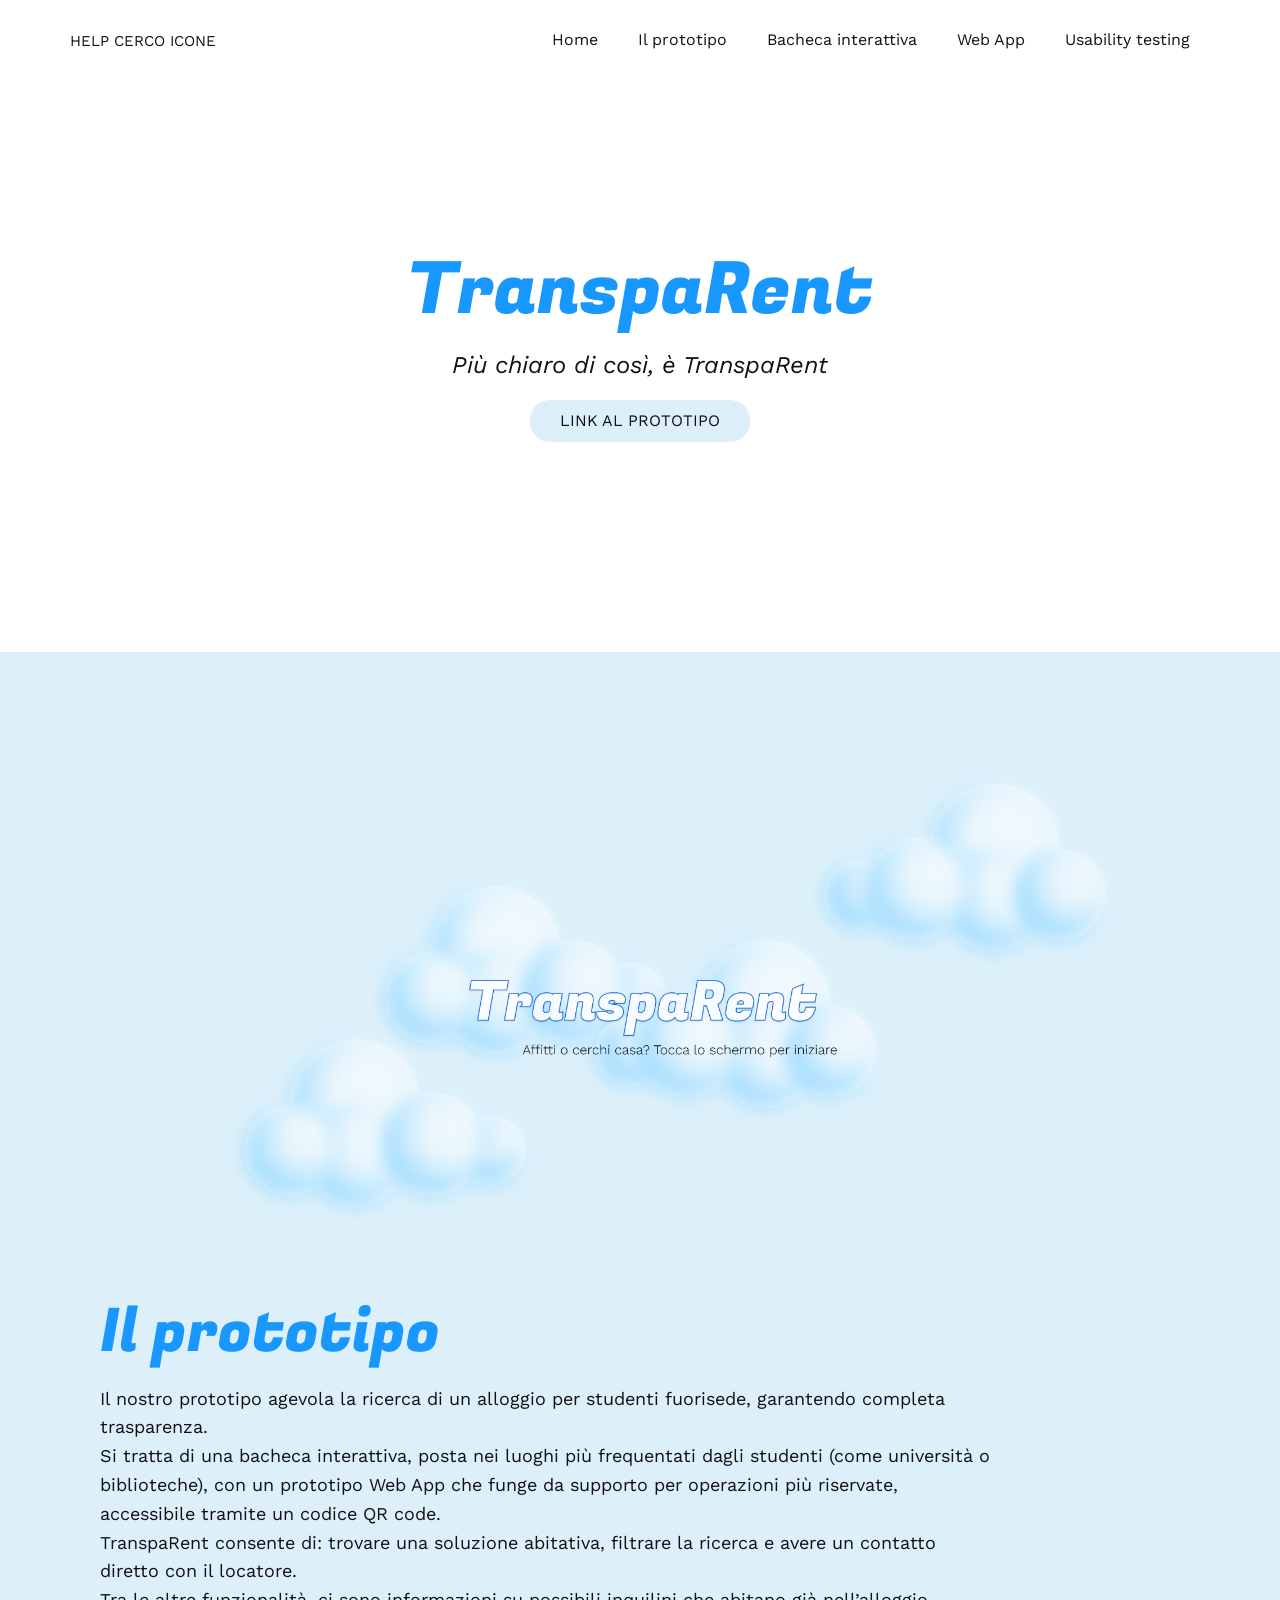
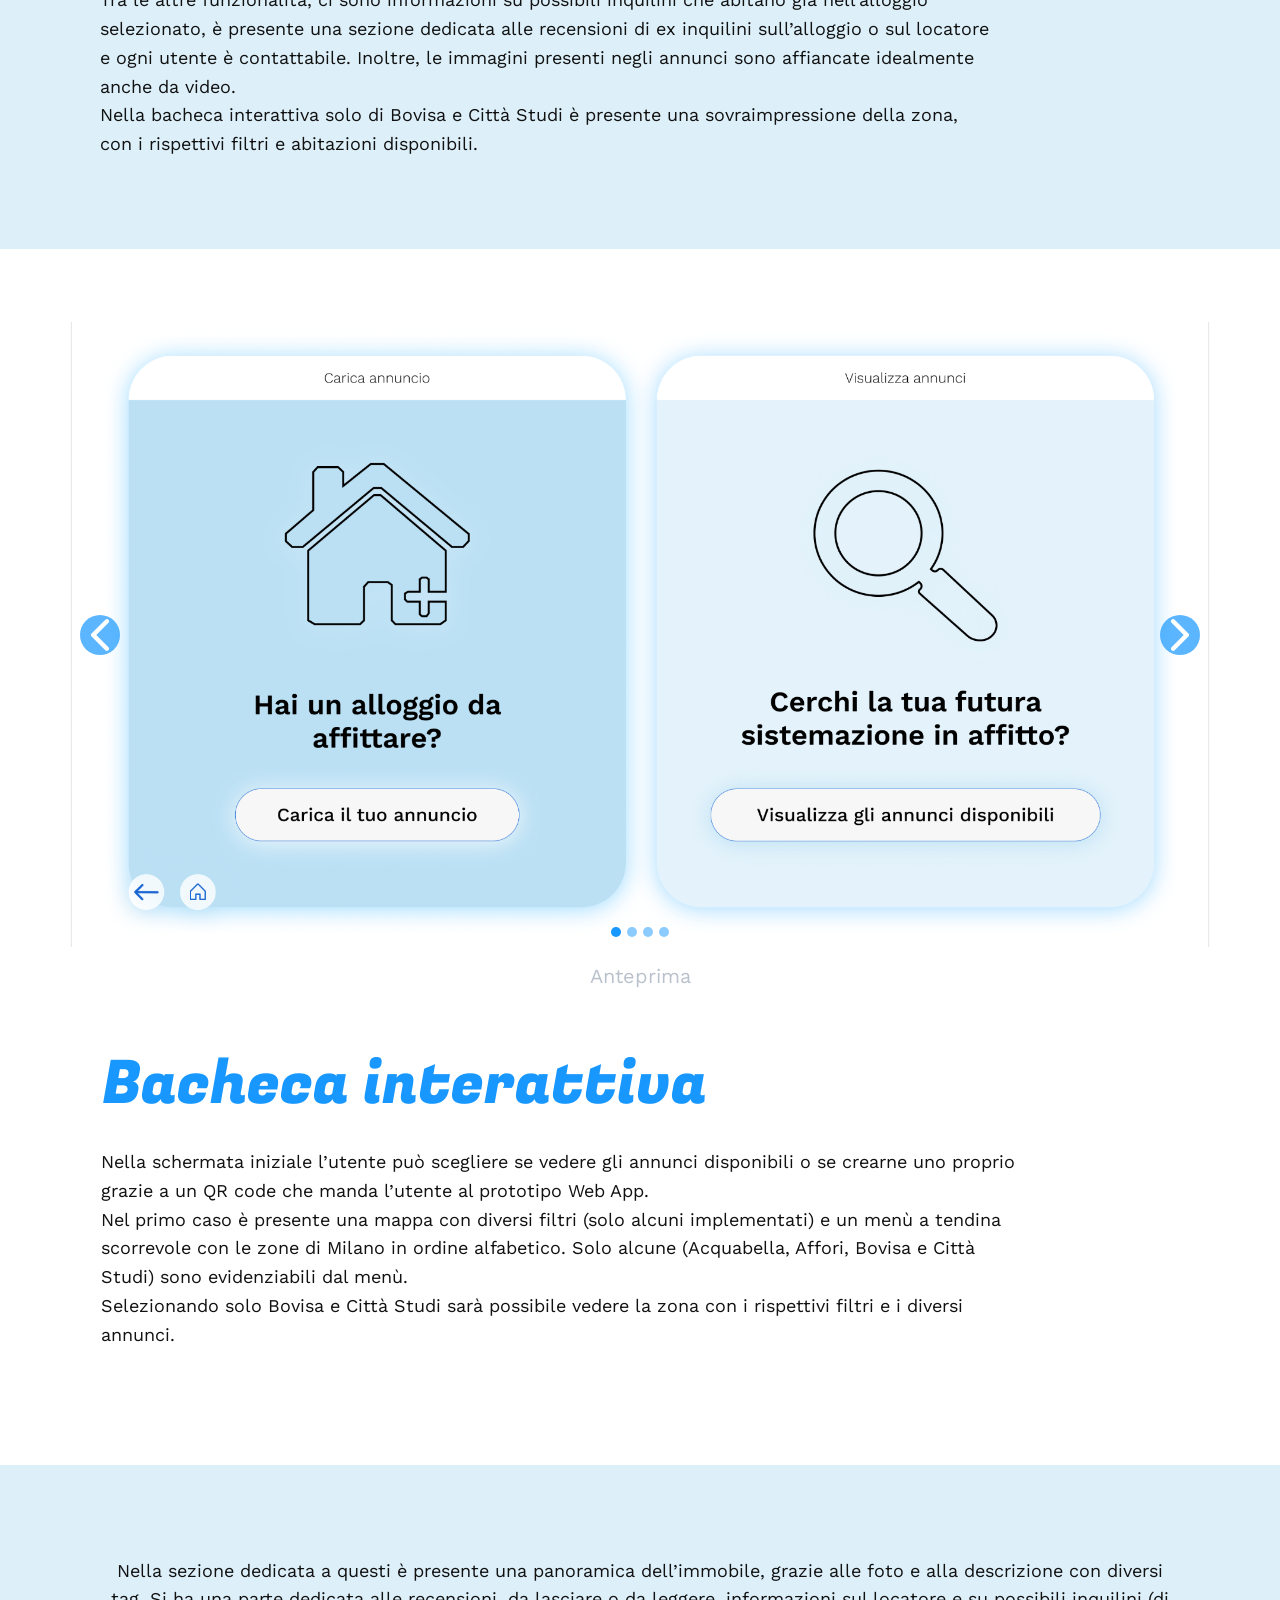
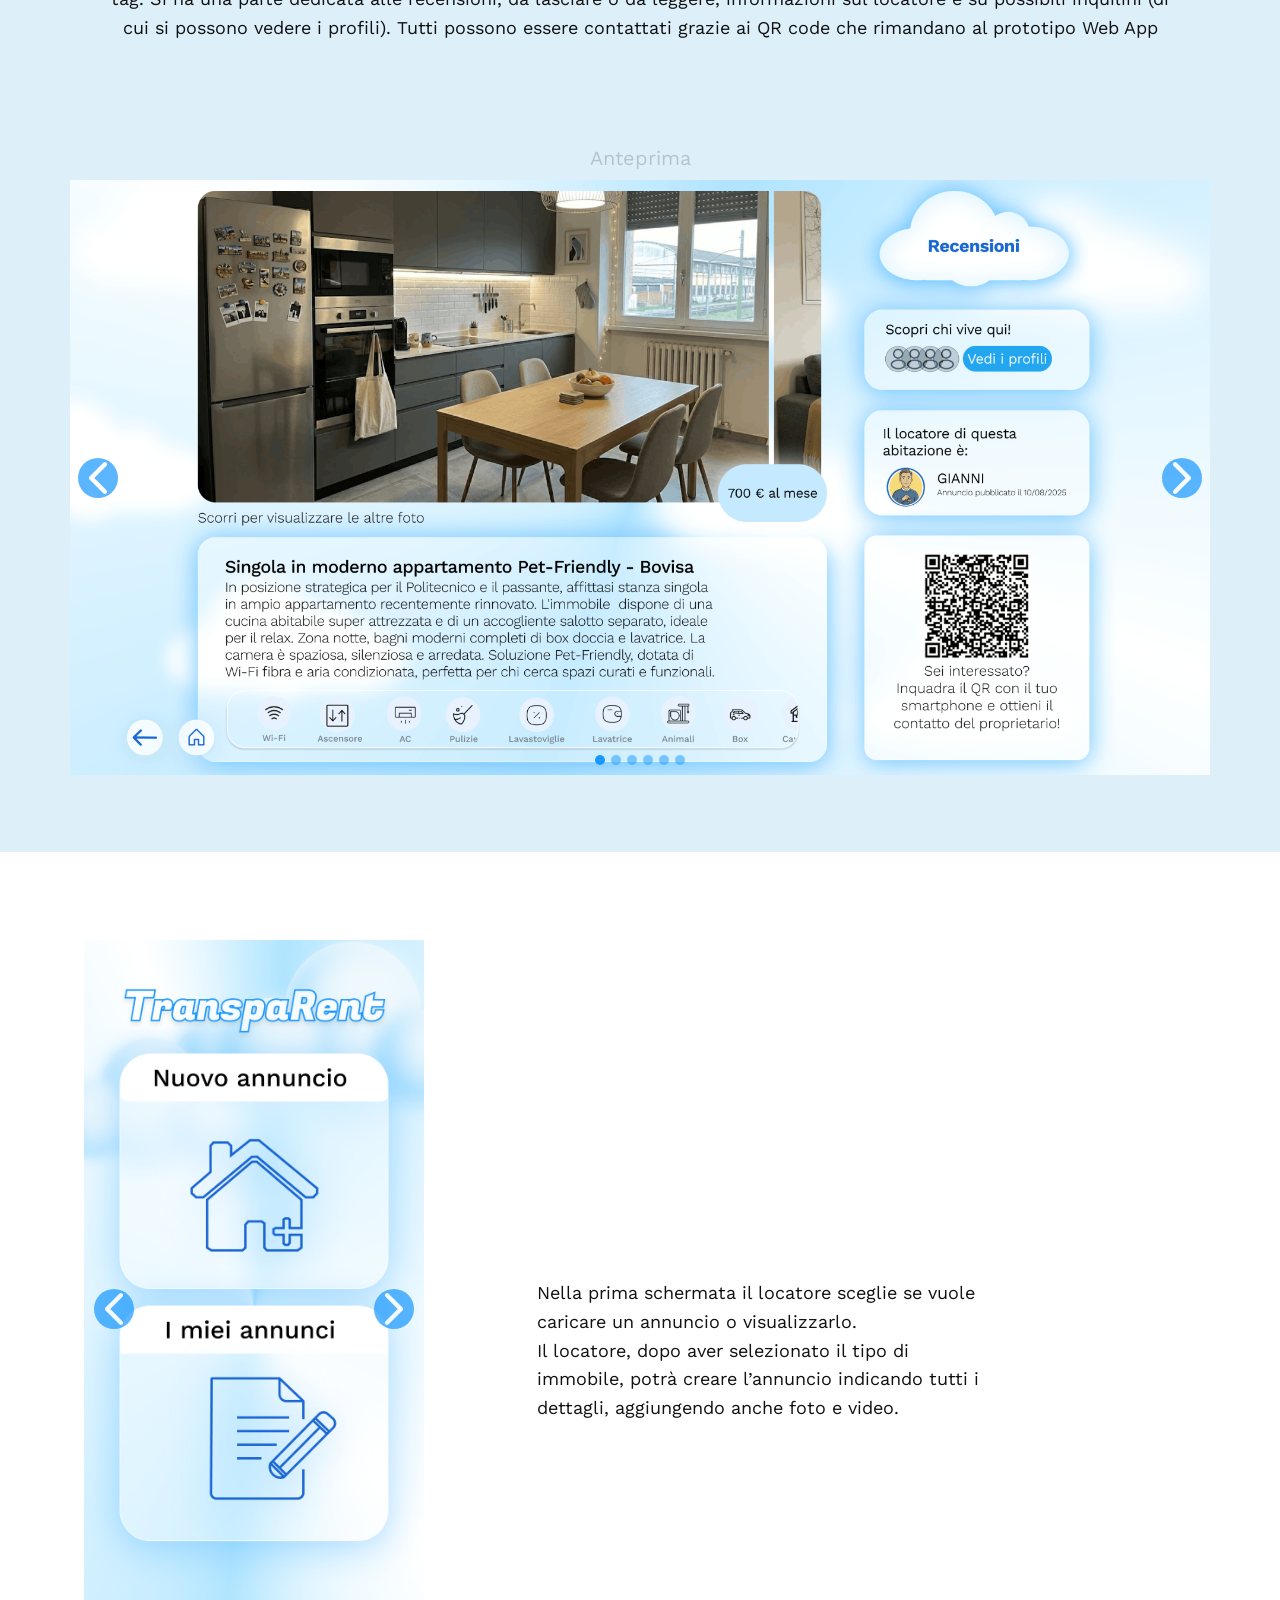
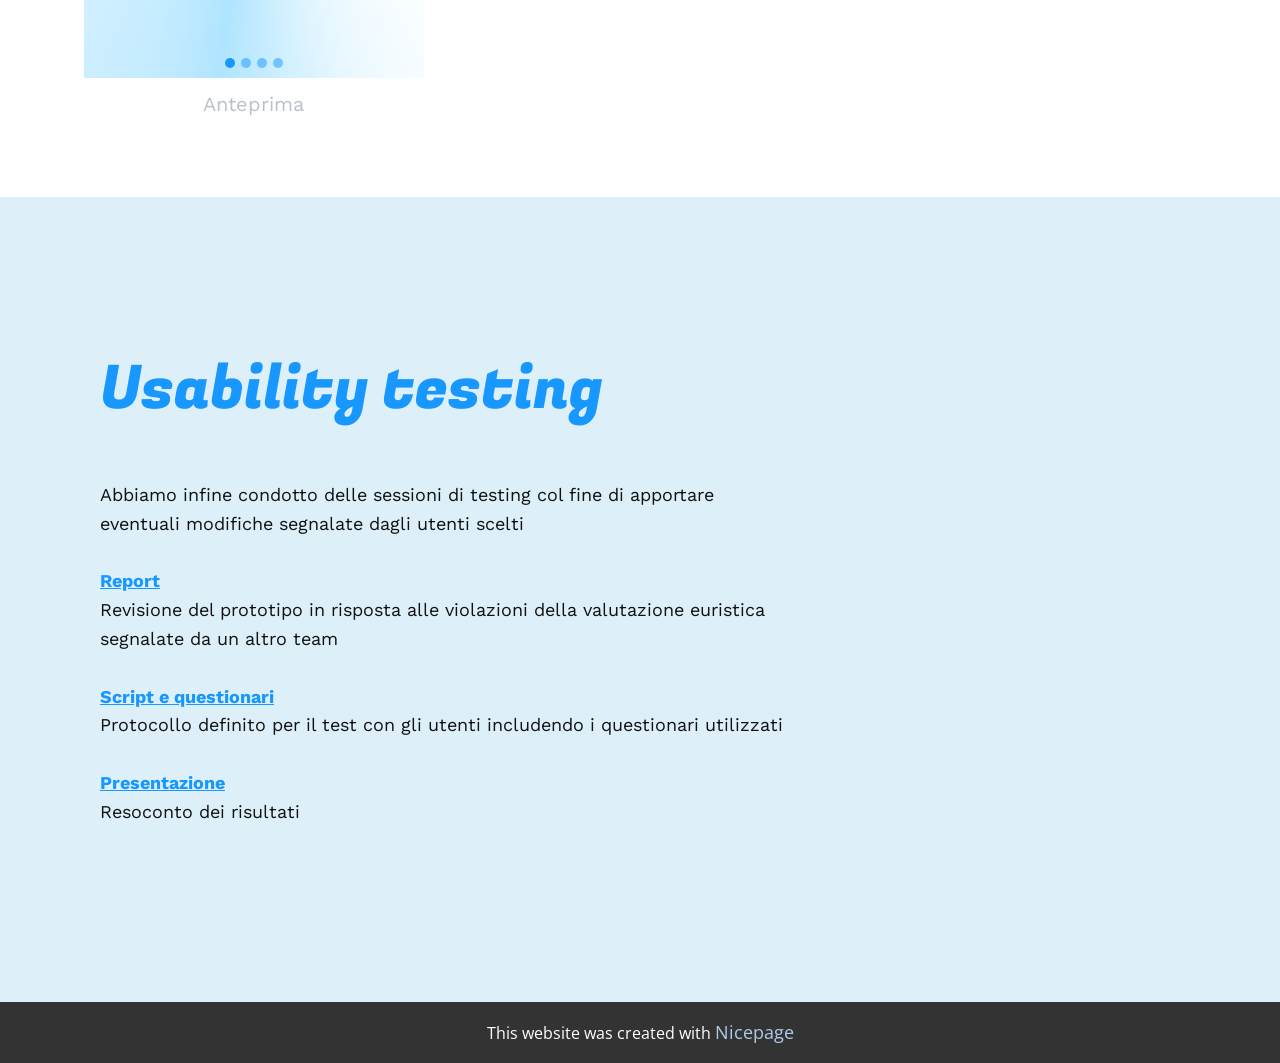
==== docs/index.html @ 93388ca6 "Add files via upload" ====
<!DOCTYPE html>
<html style="font-size: 16px;" lang="it"><head>
    <meta name="viewport" content="width=device-width, initial-scale=1.0">
    <meta charset="utf-8">
    <meta name="keywords" content="lavori, Modellazione 3D, Design minimalista, Creazione di mockup, Sguardo universale, sottoscrivi">
    <meta name="description" content="">
    <title>TranspaRent</title>
    <link rel="stylesheet" href="nicepage.css" media="screen">
<link rel="stylesheet" href="index.css" media="screen">
    <script class="u-script" type="text/javascript" src="jquery.js" defer=""></script>
    <script class="u-script" type="text/javascript" src="nicepage.js" defer=""></script>
    <meta name="generator" content="Nicepage 8.1.15, nicepage.com">
    
    
    
    
    
    
    
    
    <link id="u-page-google-font" rel="stylesheet" href="https://fonts.googleapis.com/css2?display=swap&amp;family=Roboto:ital,wght@0,100;0,200;0,300;0,400;0,500;0,600;0,700;0,800;0,900;1,100;1,200;1,300;1,400;1,500;1,600;1,700;1,800;1,900&amp;family=Open+Sans:ital,wght@0,300;0,400;0,500;0,600;0,700;0,800;1,300;1,400;1,500;1,600;1,700;1,800&amp;family=Fugaz+One:wght@400&amp;family=Work+Sans:ital,wght@0,100;0,200;0,300;0,400;0,500;0,600;0,700;0,800;0,900;1,100;1,200;1,300;1,400;1,500;1,600;1,700;1,800;1,900">
    <script type="application/ld+json">{
		"@context": "http://schema.org",
		"@type": "Organization",
		"name": "WebSite6596746",
		"url": "/"
}</script>
    <meta name="theme-color" content="#478ac9">
    <meta property="og:title" content="TranspaRent">
    <meta property="og:type" content="website">
    <link rel="canonical" href="/">
  <meta data-intl-tel-input-cdn-path="intlTelInput/"></head>
  <body data-home-page="https://website6596746-2.nicepage.io/TranspaRent.html?version=9822e8d6-cae4-febb-4166-bd929f39565b" data-home-page-title="TranspaRent" data-path-to-root="./" data-include-products="false" class="u-body u-clearfix u-stick-footer u-xl-mode" data-lang="it"><header class="u-clearfix u-header u-header" id="header"><div class="u-clearfix u-sheet u-valign-middle-lg u-valign-middle-md u-valign-middle-sm u-valign-middle-xs u-sheet-1">
        <nav class="u-menu u-menu-one-level u-offcanvas u-menu-1" role="navigation" aria-label="Menu navigation">
          <div class="menu-collapse u-custom-font" style="font-size: 1rem; letter-spacing: 0px; font-family: &quot;Work Sans&quot;;">
            <a class="u-button-style u-custom-left-right-menu-spacing u-custom-padding-bottom u-custom-top-bottom-menu-spacing u-hamburger-link u-nav-link u-text-active-palette-1-base u-text-hover-palette-2-base" href="#" tabindex="-1" aria-label="Open menu" aria-controls="2deb">
              <svg class="u-svg-link" viewBox="0 0 24 24"><use xlink:href="#menu-hamburger"></use></svg>
              <svg class="u-svg-content" version="1.1" id="menu-hamburger" viewBox="0 0 16 16" x="0px" y="0px" xmlns:xlink="http://www.w3.org/1999/xlink" xmlns="http://www.w3.org/2000/svg"><g><rect y="1" width="16" height="2"></rect><rect y="7" width="16" height="2"></rect><rect y="13" width="16" height="2"></rect>
</g></svg>
            </a>
          </div>
          <div class="u-custom-menu u-nav-container">
            <ul class="u-custom-font u-nav u-unstyled u-nav-1" role="menubar"><li role="none" class="u-nav-item"><a tabindex="-1" role="menuitem" class="u-button-style u-nav-link u-text-active-palette-1-base u-text-hover-palette-2-base" href="./#sec-90e3" data-page-id="1838217487" aria-haspopup="true" style="padding: 10px 20px;">Home</a>
</li><li role="none" class="u-nav-item"><a tabindex="-1" role="menuitem" class="u-button-style u-nav-link u-text-active-palette-1-base u-text-hover-palette-2-base" href="./#sec-a655" data-page-id="1838217487" style="padding: 10px 20px;">Il prototipo</a>
</li><li role="none" class="u-nav-item"><a tabindex="-1" role="menuitem" class="u-button-style u-nav-link u-text-active-palette-1-base u-text-hover-palette-2-base" href="./#carousel_2666" data-page-id="1838217487" style="padding: 10px 20px;">Bacheca interattiva</a>
</li><li role="none" class="u-nav-item"><a tabindex="-1" role="menuitem" class="u-button-style u-nav-link u-text-active-palette-1-base u-text-hover-palette-2-base" href="./#carousel_36ff" data-page-id="1838217487" style="padding: 10px 20px;">Web App</a>
</li><li role="none" class="u-nav-item"><a tabindex="-1" role="menuitem" class="u-button-style u-nav-link u-text-active-palette-1-base u-text-hover-palette-2-base" href="./#sec-119b" data-page-id="1838217487" style="padding: 10px 20px;">Usability testing</a>
</li></ul>
          </div>
          <div class="u-custom-menu u-nav-container-collapse" id="2deb" role="region" aria-label="Menu panel">
            <div class="u-black u-container-style u-inner-container-layout u-opacity u-opacity-95 u-sidenav">
              <div class="u-inner-container-layout u-sidenav-overflow">
                <div class="u-menu-close" tabindex="-1" aria-label="Close menu"></div>
                <ul class="u-align-center u-nav u-popupmenu-items u-unstyled u-nav-2" role="menubar"><li role="none" class="u-nav-item"><a tabindex="-1" role="menuitem" class="u-button-style u-nav-link" href="./#sec-90e3" data-page-id="1838217487" aria-haspopup="true">Home</a>
</li><li role="none" class="u-nav-item"><a tabindex="-1" role="menuitem" class="u-button-style u-nav-link" href="./#sec-a655" data-page-id="1838217487">Il prototipo</a>
</li><li role="none" class="u-nav-item"><a tabindex="-1" role="menuitem" class="u-button-style u-nav-link" href="./#carousel_2666" data-page-id="1838217487">Bacheca interattiva</a>
</li><li role="none" class="u-nav-item"><a tabindex="-1" role="menuitem" class="u-button-style u-nav-link" href="./#carousel_36ff" data-page-id="1838217487">Web App</a>
</li><li role="none" class="u-nav-item"><a tabindex="-1" role="menuitem" class="u-button-style u-nav-link" href="./#sec-119b" data-page-id="1838217487">Usability testing</a>
</li></ul>
              </div>
            </div>
            <div class="u-black u-menu-overlay u-opacity u-opacity-70"></div>
          </div>
        </nav>
        <h2 class="u-align-center u-custom-font u-subtitle u-text u-text-default u-text-1">help cerco icone</h2>
      </div></header>
    <section class="u-clearfix u-section-1" id="sec-90e3">
      <div class="u-clearfix u-sheet u-valign-top-lg u-valign-top-md u-valign-top-sm u-sheet-1">
        <h1 class="u-align-center u-custom-font u-text u-text-custom-color-1 u-text-default u-text-1" data-animation-name="customAnimationIn" data-animation-duration="1500" data-animation-delay="0">TranspaRent </h1>
        <h3 class="u-align-center u-custom-font u-text u-text-default u-text-2">Più chiaro di così, è Tran<span style="font-style: italic;"></span>spaRent<br style="">
        </h3>
        <a href="https://www.figma.com/design/wdgshOoXJNNR5etVcqwugZ/Prototipo-high?m=auto&amp;t=0trIudJqjeN1c137-6" class="u-border-hover-grey-60 u-border-none u-btn u-btn-round u-button-style u-custom-color-2 u-custom-font u-radius u-btn-1" title="LINK AL PROTOTIPO" target="_blank">LINK AL PROTOTIPO</a>
      </div>
    </section>
    <section class="u-clearfix u-color-var u-section-2" id="sec-a655">
      <div class="u-clearfix u-sheet u-valign-middle-lg u-valign-middle-xl u-valign-middle-xs u-sheet-1">
        <div class="data-layout-selected u-clearfix u-expanded-width u-layout-wrap u-layout-wrap-1">
          <div class="u-layout">
            <div class="u-layout-row">
              <div class="u-container-style u-layout-cell u-size-60 u-layout-cell-1">
                <div class="u-container-layout u-valign-bottom-xl u-valign-middle-md u-valign-middle-sm u-valign-middle-xs u-container-layout-1">
                  <img class="u-expanded-width u-image u-image-default u-image-1" src="images/Schermatainiziale.png" alt="" data-image-width="1920" data-image-height="964">
                  <h2 class="u-custom-font u-text u-text-custom-color-1 u-text-default u-text-1" data-animation-name="customAnimationIn" data-animation-duration="1000" data-animation-delay="0" data-animation-direction=""> Il prototipo</h2>
                  <p class="u-custom-font u-text u-text-2"> Il nostro prototipo agevola la ricerca di un alloggio per studenti fuorisede, garantendo completa trasparenza. <br>Si tratta di una bacheca interattiva, posta nei luoghi più frequentati dagli studenti (come università o biblioteche), con un prototipo Web App che funge da supporto per operazioni più riservate, accessibile tramite un codice QR code. <br>TranspaRent consente di: trovare una soluzione abitativa, filtrare la ricerca e avere un contatto diretto con il locatore.<br>Tra le altre funzionalità, ci sono informazioni su possibili inquilini che abitano già nell’alloggio selezionato, è presente una sezione dedicata alle recensioni di ex inquilini sull’alloggio o sul locatore e ogni utente è contattabile. Inoltre, le immagini presenti negli annunci sono affiancate idealmente anche da video. <br>Nella bacheca interattiva solo di Bovisa e Città Studi è presente una sovraimpressione della zona, con i rispettivi filtri e abitazioni disponibili.&nbsp;<br>
                  </p>
                </div>
              </div>
            </div>
          </div>
        </div>
      </div>
    </section>
    <section class="u-clearfix u-section-3" id="carousel_2666">
      <div class="u-clearfix u-sheet u-sheet-1">
        <div class="data-layout-selected u-clearfix u-expanded-width u-layout-wrap u-layout-wrap-1">
          <div class="u-gutter-0 u-layout" style="">
            <div class="u-layout-col" style="">
              <div class="u-container-style u-layout-cell u-shape-rectangle u-size-60 u-layout-cell-1">
                <div class="u-container-layout u-valign-bottom-lg u-container-layout-1">
                  <div class="u-carousel u-carousel-left u-expanded-width u-gallery u-gallery-slider u-layout-carousel u-lightbox u-no-transition u-show-text-on-hover u-gallery-1" data-interval="5000" data-u-ride="carousel" id="carousel-6b88" data-pause="hover">
                    <ol class="u-absolute-hcenter u-carousel-indicators u-carousel-indicators-1">
                      <li data-u-target="#carousel-6b88" data-u-slide-to="0" class="u-active u-custom-color-1 u-shape-circle" style="width: 10px; height: 10px; background-image: none;"></li>
                      <li data-u-target="#carousel-6b88" data-u-slide-to="1" class="u-custom-color-1 u-shape-circle" style="width: 10px; height: 10px; background-image: none;"></li>
                      <li data-u-target="#carousel-6b88" data-u-slide-to="2" class="u-custom-color-1 u-shape-circle" style="width: 10px; height: 10px; background-image: none;"></li>
                      <li data-u-target="#carousel-6b88" data-u-slide-to="3" class="u-custom-color-1 u-shape-circle" style="width: 10px; height: 10px; background-image: none;"></li>
                    </ol>
                    <div class="u-carousel-inner u-gallery-inner u-gallery-inner-1" role="listbox">
                      <div class="u-active u-carousel-item u-effect-slide-left u-gallery-item u-carousel-item-1">
                        <div class="u-back-slide" data-image-width="5136" data-image-height="2896">
                          <img class="u-back-image u-expanded" src="images/image9.png">
                        </div>
                        <div class="u-align-center u-container-layout-disabled u-over-slide u-shading u-valign-bottom u-over-slide-1"></div>
                      </div>
                      <div class="u-carousel-item u-effect-slide-left u-gallery-item u-carousel-item-2">
                        <div class="u-back-slide" data-image-width="5120" data-image-height="2880">
                          <img class="u-back-image u-expanded" src="images/85b7a700-7dc1-4297-aa25-5d23b8234fd81.png">
                        </div>
                        <div class="u-align-center u-container-layout-disabled u-over-slide u-shading u-valign-bottom u-over-slide-2"></div>
                      </div>
                      <div class="u-carousel-item u-effect-slide-left u-gallery-item u-carousel-item-3" data-image-width="852" data-image-height="475">
                        <div class="u-back-slide">
                          <img class="u-back-image u-expanded" src="images/67529780-f761-412b-9e9e-9b341187d9fd.png">
                        </div>
                        <div class="u-align-center u-over-slide u-shading u-valign-bottom u-over-slide-3"></div>
                        <style data-mode="XL" data-visited="true"></style>
                        <style data-mode="LG"></style>
                        <style data-mode="MD"></style>
                        <style data-mode="SM"></style>
                        <style data-mode="XS"></style>
                      </div>
                      <div class="u-carousel-item u-effect-slide-left u-gallery-item u-carousel-item-4" data-image-width="1920" data-image-height="1080">
                        <div class="u-back-slide" data-image-width="5120" data-image-height="2880">
                          <img class="u-back-image u-expanded" src="images/7dc27c46-7eb2-40cb-85c3-6442abc93b09.png">
                        </div>
                        <div class="u-align-center u-container-layout-disabled u-over-slide u-shading u-valign-bottom u-over-slide-4"></div>
                        <style data-mode="XL" data-visited="true"></style>
                        <style data-mode="LG" data-visited="true"></style>
                        <style data-mode="MD" data-visited="true"></style>
                        <style data-mode="SM"></style>
                        <style data-mode="XS" data-visited="true"></style>
                      </div>
                    </div>
                    <a class="u-absolute-vcenter u-carousel-control u-carousel-control-prev u-custom-color-1 u-icon-circle u-opacity u-opacity-70 u-spacing-10 u-text-white u-carousel-control-1" href="#carousel-6b88" role="button" data-u-slide="prev"><span aria-hidden="true">
                        <svg viewBox="0 0 451.847 451.847"><path d="M97.141,225.92c0-8.095,3.091-16.192,9.259-22.366L300.689,9.27c12.359-12.359,32.397-12.359,44.751,0
c12.354,12.354,12.354,32.388,0,44.748L173.525,225.92l171.903,171.909c12.354,12.354,12.354,32.391,0,44.744
c-12.354,12.365-32.386,12.365-44.745,0l-194.29-194.281C100.226,242.115,97.141,234.018,97.141,225.92z"></path></svg></span><span class="sr-only">
                        <svg viewBox="0 0 451.847 451.847"><path d="M97.141,225.92c0-8.095,3.091-16.192,9.259-22.366L300.689,9.27c12.359-12.359,32.397-12.359,44.751,0
c12.354,12.354,12.354,32.388,0,44.748L173.525,225.92l171.903,171.909c12.354,12.354,12.354,32.391,0,44.744
c-12.354,12.365-32.386,12.365-44.745,0l-194.29-194.281C100.226,242.115,97.141,234.018,97.141,225.92z"></path></svg></span>
                    </a>
                    <a class="u-absolute-vcenter u-carousel-control u-carousel-control-next u-custom-color-1 u-icon-circle u-opacity u-opacity-70 u-spacing-10 u-text-white u-carousel-control-2" href="#carousel-6b88" role="button" data-u-slide="next"><span aria-hidden="true">
                        <svg viewBox="0 0 451.846 451.847"><path d="M345.441,248.292L151.154,442.573c-12.359,12.365-32.397,12.365-44.75,0c-12.354-12.354-12.354-32.391,0-44.744
L278.318,225.92L106.409,54.017c-12.354-12.359-12.354-32.394,0-44.748c12.354-12.359,32.391-12.359,44.75,0l194.287,194.284
c6.177,6.18,9.262,14.271,9.262,22.366C354.708,234.018,351.617,242.115,345.441,248.292z"></path></svg></span><span class="sr-only">
                        <svg viewBox="0 0 451.846 451.847"><path d="M345.441,248.292L151.154,442.573c-12.359,12.365-32.397,12.365-44.75,0c-12.354-12.354-12.354-32.391,0-44.744
L278.318,225.92L106.409,54.017c-12.354-12.359-12.354-32.394,0-44.748c12.354-12.359,32.391-12.359,44.75,0l194.287,194.284
c6.177,6.18,9.262,14.271,9.262,22.366C354.708,234.018,351.617,242.115,345.441,248.292z"></path></svg></span>
                    </a>
                  </div>
                </div>
              </div>
            </div>
          </div>
        </div>
        <h2 class="u-custom-font u-subtitle u-text u-text-default u-text-palette-5-base u-text-1">Anteprima </h2>
        <h2 class="u-align-left u-custom-font u-text u-text-custom-color-1 u-text-default-lg u-text-default-md u-text-default-sm u-text-default-xl u-text-2" data-animation-name="customAnimationIn" data-animation-duration="2000" data-animation-delay="0"> Bacheca inter​a​​ttiva</h2>
        <p class="u-align-left u-custom-font u-text u-text-3"> Nella schermata iniziale l’utente può scegliere se vedere gli annunci disponibili o se crearne uno proprio grazie a un QR code che manda l’utente al prototipo Web App. <br>Nel primo caso è presente una mappa con diversi filtri (solo alcuni implementati) e un menù a tendina scorrevole con le zone di Milano in ordine alfabetico. Solo alcune (Acquabella, Affori, Bovisa e Città Studi) sono evidenziabili dal menù. <br>Selezionando solo Bovisa e Città Studi sarà possibile vedere la zona con i rispettivi filtri e i diversi annunci.&nbsp;<br>
        </p>
      </div>
    </section>
    <section class="u-clearfix u-custom-color-2 u-section-4" id="carousel_c6d3">
      <div class="u-clearfix u-sheet u-valign-middle-md u-sheet-1">
        <div class="data-layout-selected u-clearfix u-expanded-width u-layout-wrap u-layout-wrap-1">
          <div class="u-gutter-0 u-layout">
            <div class="u-layout-col">
              <div class="u-container-style u-layout-cell u-shape-rectangle u-size-60 u-layout-cell-1">
                <div class="u-container-layout u-valign-bottom-md u-valign-bottom-xl u-valign-top-xs u-container-layout-1">
                  <p class="u-align-center u-custom-font u-text u-text-1"> Nella sezione dedicata a questi è presente una panoramica dell’immobile, grazie alle foto e alla descrizione con diversi tag. Si ha una parte dedicata alle recensioni, da lasciare o da leggere, informazioni sul locatore e su possibili inquilini (di cui si possono vedere i profili). Tutti possono essere contattati grazie ai QR code che rimandano al prototipo Web App</p>
                  <h2 class="u-custom-font u-subtitle u-text u-text-default-xl u-text-palette-5-base u-text-2">Anteprima </h2>
                  <div class="u-carousel u-expanded-width u-gallery u-gallery-slider u-layout-carousel u-lightbox u-no-transition u-show-text-on-hover u-gallery-1" data-interval="5000" data-u-ride="carousel" id="carousel-c844">
                    <ol class="u-absolute-hcenter u-carousel-indicators u-carousel-indicators-1">
                      <li data-u-target="#carousel-c844" data-u-slide-to="0" class="u-active u-custom-color-1 u-shape-circle" style="width: 10px; height: 10px;"></li>
                      <li data-u-target="#carousel-c844" data-u-slide-to="1" class="u-custom-color-1 u-shape-circle" style="width: 10px; height: 10px;"></li>
                      <li data-u-target="#carousel-c844" data-u-slide-to="2" class="u-custom-color-1 u-shape-circle" style="width: 10px; height: 10px;"></li>
                      <li data-u-target="#carousel-c844" data-u-slide-to="3" class="u-custom-color-1 u-shape-circle" style="width: 10px; height: 10px;"></li>
                      <li data-u-target="#carousel-c844" data-u-slide-to="4" class="u-custom-color-1 u-shape-circle" style="width: 10px; height: 10px;"></li>
                      <li data-u-target="#carousel-c844" data-u-slide-to="5" class="u-custom-color-1 u-shape-circle" style="width: 10px; height: 10px;"></li>
                    </ol>
                    <div class="u-carousel-inner u-gallery-inner u-gallery-inner-1" role="listbox">
                      <div class="u-active u-carousel-item u-effect-fade u-gallery-item u-carousel-item-1">
                        <div class="u-back-slide" data-image-width="5120" data-image-height="2880">
                          <img class="u-back-image u-expanded" src="images/14148253-36ec-4dcd-a15f-167c034a0b0f.png">
                        </div>
                        <div class="u-align-center u-over-slide u-shading u-valign-bottom u-over-slide-1"></div>
                      </div>
                      <div class="u-carousel-item u-effect-fade u-gallery-item u-carousel-item-2" data-image-width="786" data-image-height="1704">
                        <div class="u-back-slide">
                          <img class="u-back-image u-expanded" src="images/0f5061bf-565c-439c-a4ae-7267f10a944f.png">
                        </div>
                        <div class="u-align-center u-over-slide u-shading u-valign-bottom u-over-slide-2"></div>
                        <style data-mode="XL" data-visited="true"></style>
                        <style data-mode="LG"></style>
                        <style data-mode="MD"></style>
                        <style data-mode="SM"></style>
                        <style data-mode="XS"></style>
                      </div>
                      <div class="u-carousel-item u-effect-fade u-gallery-item u-carousel-item-3" data-image-width="786" data-image-height="1704">
                        <div class="u-back-slide">
                          <img class="u-back-image u-expanded" src="images/8ed63581-a8e6-429f-82a7-c533ecfa514e.png">
                        </div>
                        <div class="u-align-center u-over-slide u-shading u-valign-bottom u-over-slide-3"></div>
                        <style data-mode="XL" data-visited="true"></style>
                        <style data-mode="LG"></style>
                        <style data-mode="MD"></style>
                        <style data-mode="SM"></style>
                        <style data-mode="XS"></style>
                      </div>
                      <div class="u-carousel-item u-effect-fade u-gallery-item u-carousel-item-4" data-image-width="1920" data-image-height="1080">
                        <div class="u-back-slide" data-image-width="5120" data-image-height="2880">
                          <img class="u-back-image u-expanded" src="images/aadc697b-9b2e-47d0-b85e-6f1046089417.png">
                        </div>
                        <div class="u-align-center u-over-slide u-shading u-valign-bottom u-over-slide-4"></div>
                        <style data-mode="XL" data-visited="true"></style>
                        <style data-mode="LG" data-visited="true"></style>
                        <style data-mode="MD" data-visited="true"></style>
                        <style data-mode="SM" data-visited="true"></style>
                        <style data-mode="XS" data-visited="true"></style>
                      </div>
                      <div class="u-carousel-item u-effect-fade u-gallery-item u-carousel-item-5">
                        <div class="u-back-slide" data-image-width="5120" data-image-height="2880">
                          <img class="u-back-image u-expanded" src="images/5a013624-7774-4ab6-806c-aaf9547b67fb.png">
                        </div>
                        <div class="u-align-center u-over-slide u-shading u-valign-bottom u-over-slide-5"></div>
                      </div>
                      <div class="u-carousel-item u-effect-fade u-gallery-item u-carousel-item-6" data-image-width="786" data-image-height="1706">
                        <div class="u-back-slide">
                          <img class="u-back-image u-expanded" src="images/3937a5a7-4747-4e3d-bea3-52fde821496b.png">
                        </div>
                        <div class="u-align-center u-over-slide u-shading u-valign-bottom u-over-slide-6"></div>
                        <style data-mode="XL" data-visited="true"></style>
                        <style data-mode="LG"></style>
                        <style data-mode="MD"></style>
                        <style data-mode="SM"></style>
                        <style data-mode="XS"></style>
                      </div>
                    </div>
                    <a class="u-absolute-vcenter u-carousel-control u-carousel-control-prev u-custom-color-1 u-icon-circle u-opacity u-opacity-70 u-spacing-10 u-text-white u-carousel-control-1" href="#carousel-c844" role="button" data-u-slide="prev"><span aria-hidden="true">
                        <svg viewBox="0 0 451.847 451.847"><path d="M97.141,225.92c0-8.095,3.091-16.192,9.259-22.366L300.689,9.27c12.359-12.359,32.397-12.359,44.751,0
c12.354,12.354,12.354,32.388,0,44.748L173.525,225.92l171.903,171.909c12.354,12.354,12.354,32.391,0,44.744
c-12.354,12.365-32.386,12.365-44.745,0l-194.29-194.281C100.226,242.115,97.141,234.018,97.141,225.92z"></path></svg></span><span class="sr-only">
                        <svg viewBox="0 0 451.847 451.847"><path d="M97.141,225.92c0-8.095,3.091-16.192,9.259-22.366L300.689,9.27c12.359-12.359,32.397-12.359,44.751,0
c12.354,12.354,12.354,32.388,0,44.748L173.525,225.92l171.903,171.909c12.354,12.354,12.354,32.391,0,44.744
c-12.354,12.365-32.386,12.365-44.745,0l-194.29-194.281C100.226,242.115,97.141,234.018,97.141,225.92z"></path></svg></span>
                    </a>
                    <a class="u-absolute-vcenter u-carousel-control u-carousel-control-next u-custom-color-1 u-icon-circle u-opacity u-opacity-70 u-spacing-10 u-text-white u-carousel-control-2" href="#carousel-c844" role="button" data-u-slide="next"><span aria-hidden="true">
                        <svg viewBox="0 0 451.846 451.847"><path d="M345.441,248.292L151.154,442.573c-12.359,12.365-32.397,12.365-44.75,0c-12.354-12.354-12.354-32.391,0-44.744
L278.318,225.92L106.409,54.017c-12.354-12.359-12.354-32.394,0-44.748c12.354-12.359,32.391-12.359,44.75,0l194.287,194.284
c6.177,6.18,9.262,14.271,9.262,22.366C354.708,234.018,351.617,242.115,345.441,248.292z"></path></svg></span><span class="sr-only">
                        <svg viewBox="0 0 451.846 451.847"><path d="M345.441,248.292L151.154,442.573c-12.359,12.365-32.397,12.365-44.75,0c-12.354-12.354-12.354-32.391,0-44.744
L278.318,225.92L106.409,54.017c-12.354-12.359-12.354-32.394,0-44.748c12.354-12.359,32.391-12.359,44.75,0l194.287,194.284
c6.177,6.18,9.262,14.271,9.262,22.366C354.708,234.018,351.617,242.115,345.441,248.292z"></path></svg></span>
                    </a>
                  </div>
                </div>
              </div>
            </div>
          </div>
        </div>
      </div>
    </section>
    <section class="u-clearfix u-section-5" id="carousel_36ff">
      <div class="u-clearfix u-sheet u-sheet-1">
        <div class="data-layout-selected u-clearfix u-expanded-width-lg u-expanded-width-sm u-expanded-width-xl u-expanded-width-xs u-layout-wrap u-layout-wrap-1">
          <div class="u-layout">
            <div class="u-layout-row">
              <div class="u-container-style u-layout-cell u-size-20 u-layout-cell-1">
                <div class="u-container-layout u-valign-bottom-lg u-valign-top-xs u-container-layout-1">
                  <h2 class="u-custom-font u-subtitle u-text u-text-default u-text-palette-5-base u-text-1">Anteprima </h2>
                </div>
              </div>
              <div class="u-container-style u-layout-cell u-size-40 u-layout-cell-2">
                <div class="u-container-layout u-container-layout-2">
                  <h2 class="u-align-left u-custom-font u-text u-text-custom-color-1 u-text-default-xl u-text-2" data-animation-name="customAnimationIn" data-animation-duration="2000" data-animation-delay="0">Web App </h2>
                  <p class="u-align-left u-custom-font u-text u-text-3"> Nella prima schermata il locatore sceglie se vuole caricare un annuncio o visualizzarlo. <br>Il locatore, dopo aver selezionato il tipo di immobile, potrà creare l’annuncio indicando tutti i dettagli, aggiungendo anche foto e video.<br>
                  </p>
                </div>
              </div>
            </div>
          </div>
        </div>
        <div class="custom-expanded u-carousel u-gallery u-gallery-slider u-layout-carousel u-lightbox u-no-transition u-show-text-on-hover u-gallery-1" data-interval="5000" data-u-ride="carousel" id="carousel-d6d2">
          <ol class="u-absolute-hcenter u-carousel-indicators u-carousel-indicators-1">
            <li data-u-target="#carousel-d6d2" data-u-slide-to="0" class="u-active u-custom-color-1 u-shape-circle" style="width: 10px; height: 10px;"></li>
            <li data-u-target="#carousel-d6d2" data-u-slide-to="1" class="u-custom-color-1 u-shape-circle" style="width: 10px; height: 10px;"></li>
            <li data-u-target="#carousel-d6d2" data-u-slide-to="2" class="u-custom-color-1 u-shape-circle" style="width: 10px; height: 10px;"></li>
            <li data-u-target="#carousel-d6d2" data-u-slide-to="3" class="u-custom-color-1 u-shape-circle" style="width: 10px; height: 10px;"></li>
          </ol>
          <div class="u-carousel-inner u-gallery-inner u-gallery-inner-1" role="listbox">
            <div class="u-active u-carousel-item u-effect-fade u-gallery-item u-carousel-item-1">
              <div class="u-back-slide" data-image-width="786" data-image-height="1704">
                <img class="u-back-image u-expanded" src="images/7e14dc70-dc03-446e-82f5-58f47d8c14bc.png">
              </div>
              <div class="u-align-center u-over-slide u-shading u-valign-bottom u-over-slide-1"></div>
            </div>
            <div class="u-carousel-item u-effect-fade u-gallery-item u-carousel-item-2" data-image-width="786" data-image-height="1704">
              <div class="u-back-slide" data-image-width="786" data-image-height="1704">
                <img class="u-back-image u-expanded" src="images/0c75f48c-43f3-4d1a-a942-57ab9d9fe6a2.png">
              </div>
              <div class="u-align-center u-over-slide u-shading u-valign-bottom u-over-slide-2"></div>
              <style data-mode="XL"></style>
              <style data-mode="LG"></style>
              <style data-mode="MD"></style>
              <style data-mode="SM"></style>
              <style data-mode="XS"></style>
            </div>
            <div class="u-carousel-item u-effect-fade u-gallery-item u-carousel-item-3" data-image-width="786" data-image-height="2700">
              <div class="u-back-slide" data-image-width="786" data-image-height="2242">
                <img class="u-back-image u-expanded" src="images/329ccd59-0964-4713-9e42-409b2c518131.png">
              </div>
              <div class="u-align-center u-over-slide u-shading u-valign-bottom u-over-slide-3"></div>
              <style data-mode="XL"></style>
              <style data-mode="LG" data-visited="true"></style>
              <style data-mode="MD" data-visited="true"></style>
              <style data-mode="SM" data-visited="true"></style>
              <style data-mode="XS" data-visited="true"></style>
            </div>
            <div class="u-carousel-item u-effect-fade u-gallery-item u-carousel-item-4" data-image-width="786" data-image-height="1704">
              <div class="u-back-slide" data-image-width="786" data-image-height="1704">
                <img class="u-back-image u-expanded" src="images/1c3c5167-8f4f-40b8-844d-4116aa997227.png">
              </div>
              <div class="u-align-center u-over-slide u-shading u-valign-bottom u-over-slide-4"></div>
              <style data-mode="XL"></style>
              <style data-mode="LG" data-visited="true"></style>
              <style data-mode="MD" data-visited="true"></style>
              <style data-mode="SM" data-visited="true"></style>
              <style data-mode="XS" data-visited="true"></style>
            </div>
          </div>
          <a class="u-absolute-vcenter u-carousel-control u-carousel-control-prev u-custom-color-1 u-icon-circle u-opacity u-opacity-70 u-spacing-10 u-text-white u-carousel-control-1" href="#carousel-d6d2" role="button" data-u-slide="prev"><span aria-hidden="true">
              <svg viewBox="0 0 451.847 451.847"><path d="M97.141,225.92c0-8.095,3.091-16.192,9.259-22.366L300.689,9.27c12.359-12.359,32.397-12.359,44.751,0
c12.354,12.354,12.354,32.388,0,44.748L173.525,225.92l171.903,171.909c12.354,12.354,12.354,32.391,0,44.744
c-12.354,12.365-32.386,12.365-44.745,0l-194.29-194.281C100.226,242.115,97.141,234.018,97.141,225.92z"></path></svg></span><span class="sr-only">
              <svg viewBox="0 0 451.847 451.847"><path d="M97.141,225.92c0-8.095,3.091-16.192,9.259-22.366L300.689,9.27c12.359-12.359,32.397-12.359,44.751,0
c12.354,12.354,12.354,32.388,0,44.748L173.525,225.92l171.903,171.909c12.354,12.354,12.354,32.391,0,44.744
c-12.354,12.365-32.386,12.365-44.745,0l-194.29-194.281C100.226,242.115,97.141,234.018,97.141,225.92z"></path></svg></span>
          </a>
          <a class="u-absolute-vcenter u-carousel-control u-carousel-control-next u-custom-color-1 u-icon-circle u-opacity u-opacity-70 u-spacing-10 u-text-white u-carousel-control-2" href="#carousel-d6d2" role="button" data-u-slide="next"><span aria-hidden="true">
              <svg viewBox="0 0 451.846 451.847"><path d="M345.441,248.292L151.154,442.573c-12.359,12.365-32.397,12.365-44.75,0c-12.354-12.354-12.354-32.391,0-44.744
L278.318,225.92L106.409,54.017c-12.354-12.359-12.354-32.394,0-44.748c12.354-12.359,32.391-12.359,44.75,0l194.287,194.284
c6.177,6.18,9.262,14.271,9.262,22.366C354.708,234.018,351.617,242.115,345.441,248.292z"></path></svg></span><span class="sr-only">
              <svg viewBox="0 0 451.846 451.847"><path d="M345.441,248.292L151.154,442.573c-12.359,12.365-32.397,12.365-44.75,0c-12.354-12.354-12.354-32.391,0-44.744
L278.318,225.92L106.409,54.017c-12.354-12.359-12.354-32.394,0-44.748c12.354-12.359,32.391-12.359,44.75,0l194.287,194.284
c6.177,6.18,9.262,14.271,9.262,22.366C354.708,234.018,351.617,242.115,345.441,248.292z"></path></svg></span>
          </a>
        </div>
      </div>
    </section>
    <section class="u-clearfix u-color-var u-section-6" id="sec-119b">
      <div class="u-clearfix u-sheet u-valign-middle-lg u-valign-middle-md u-valign-middle-xl u-sheet-1">
        <div class="data-layout-selected u-clearfix u-expanded-width u-layout-wrap u-layout-wrap-1">
          <div class="u-layout">
            <div class="u-layout-row">
              <div class="u-container-style u-layout-cell u-size-60 u-layout-cell-1">
                <div class="u-container-layout u-valign-middle-xs u-container-layout-1">
                  <h2 class="u-custom-font u-text u-text-custom-color-1 u-text-default u-text-1" data-animation-name="customAnimationIn" data-animation-duration="1000" data-animation-delay="0" data-animation-direction=""> Usability testing</h2>
                  <p class="u-custom-font u-text u-text-2">Abbiamo infine condotto delle sessioni di testing col fine di apportare eventuali modifiche segnalate dagli utenti scelti<br>
                    <br><span class="u-text-custom-color-1" style="font-weight: 700;">
                      <a href="files/Revisionedelprototiposullabasedellavalutazioneeuristica.pdf" class="u-active-none u-border-none u-btn u-button-link u-button-style u-file-link u-hover-none u-none u-text-custom-color-1 u-btn-1" target="_blank">Report</a></span>
                    <br>Revisione del prototipo in risposta alle violazioni della valutazione euristica segnalate da un altro team<br>
                    <br>
                    <a href="https://drive.google.com/drive/folders/13OOyv9r5d3N94wZjC90BSftB_qrS1_Yw?usp=sharing" class="u-active-none u-border-none u-btn u-button-link u-button-style u-hover-none u-none u-text-custom-color-1 u-btn-2" target="_blank"><span class="u-text-custom-color-1" style="font-weight: 700;">Script e questionari</span><span style="text-decoration: underline !important;">
                        <br></span>
                    </a>Protocollo definito per il test con gli utenti includendo i questionari utilizzati<br>
                    <br><span class="u-text-custom-color-1" style="font-weight: 700;">
                      <a href="files/Presentazioneusertesting.pdf" class="u-active-none u-border-none u-btn u-button-link u-button-style u-file-link u-hover-none u-none u-text-custom-color-1 u-btn-3" target="_blank">Presentazione</a></span>
                    <br>Resoconto dei risultati<br>
                    <br>
                    <br>
                    <br>&nbsp;<br>
                  </p>
                </div>
              </div>
            </div>
          </div>
        </div>
      </div>
    </section>
    
    
    
    
    <section class="u-backlink u-clearfix u-grey-80"> This website was created with <a href="https://nicepage.com">Nicepage</a>
    </section>
  
</body></html>
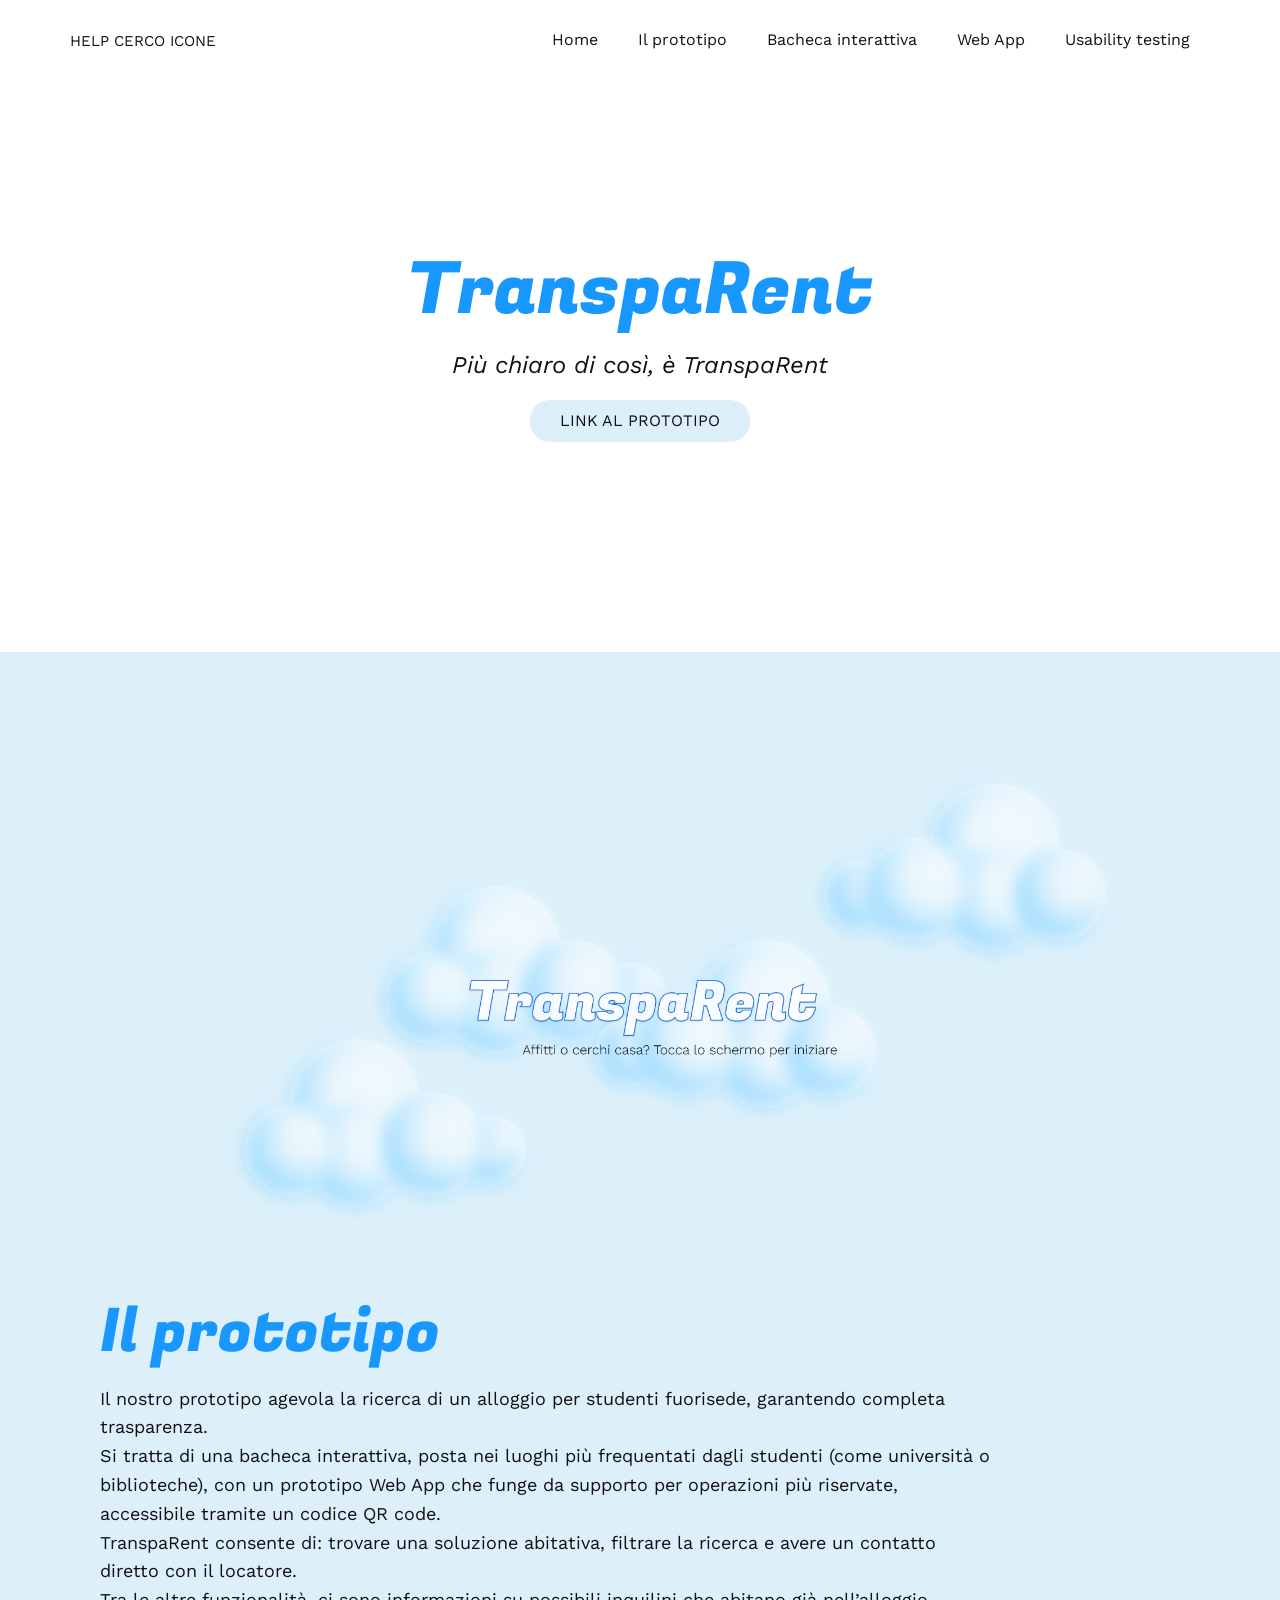
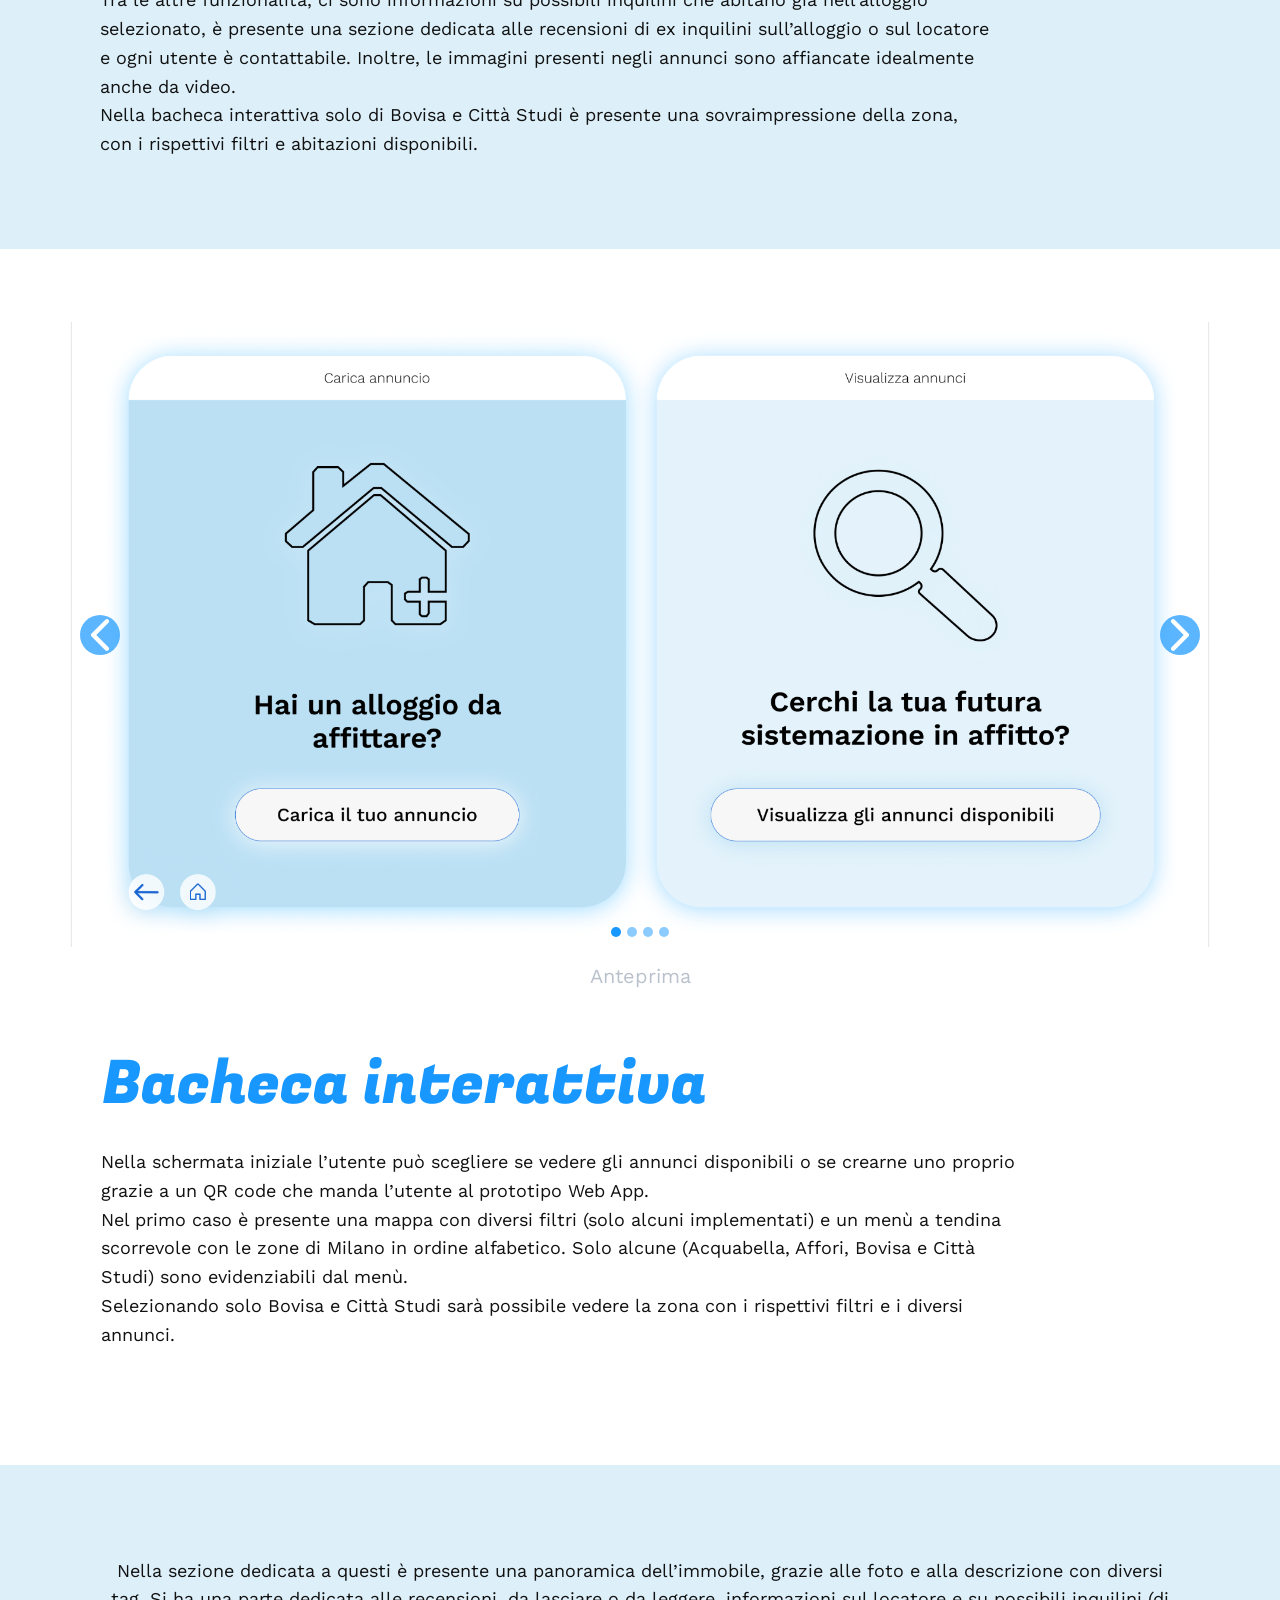
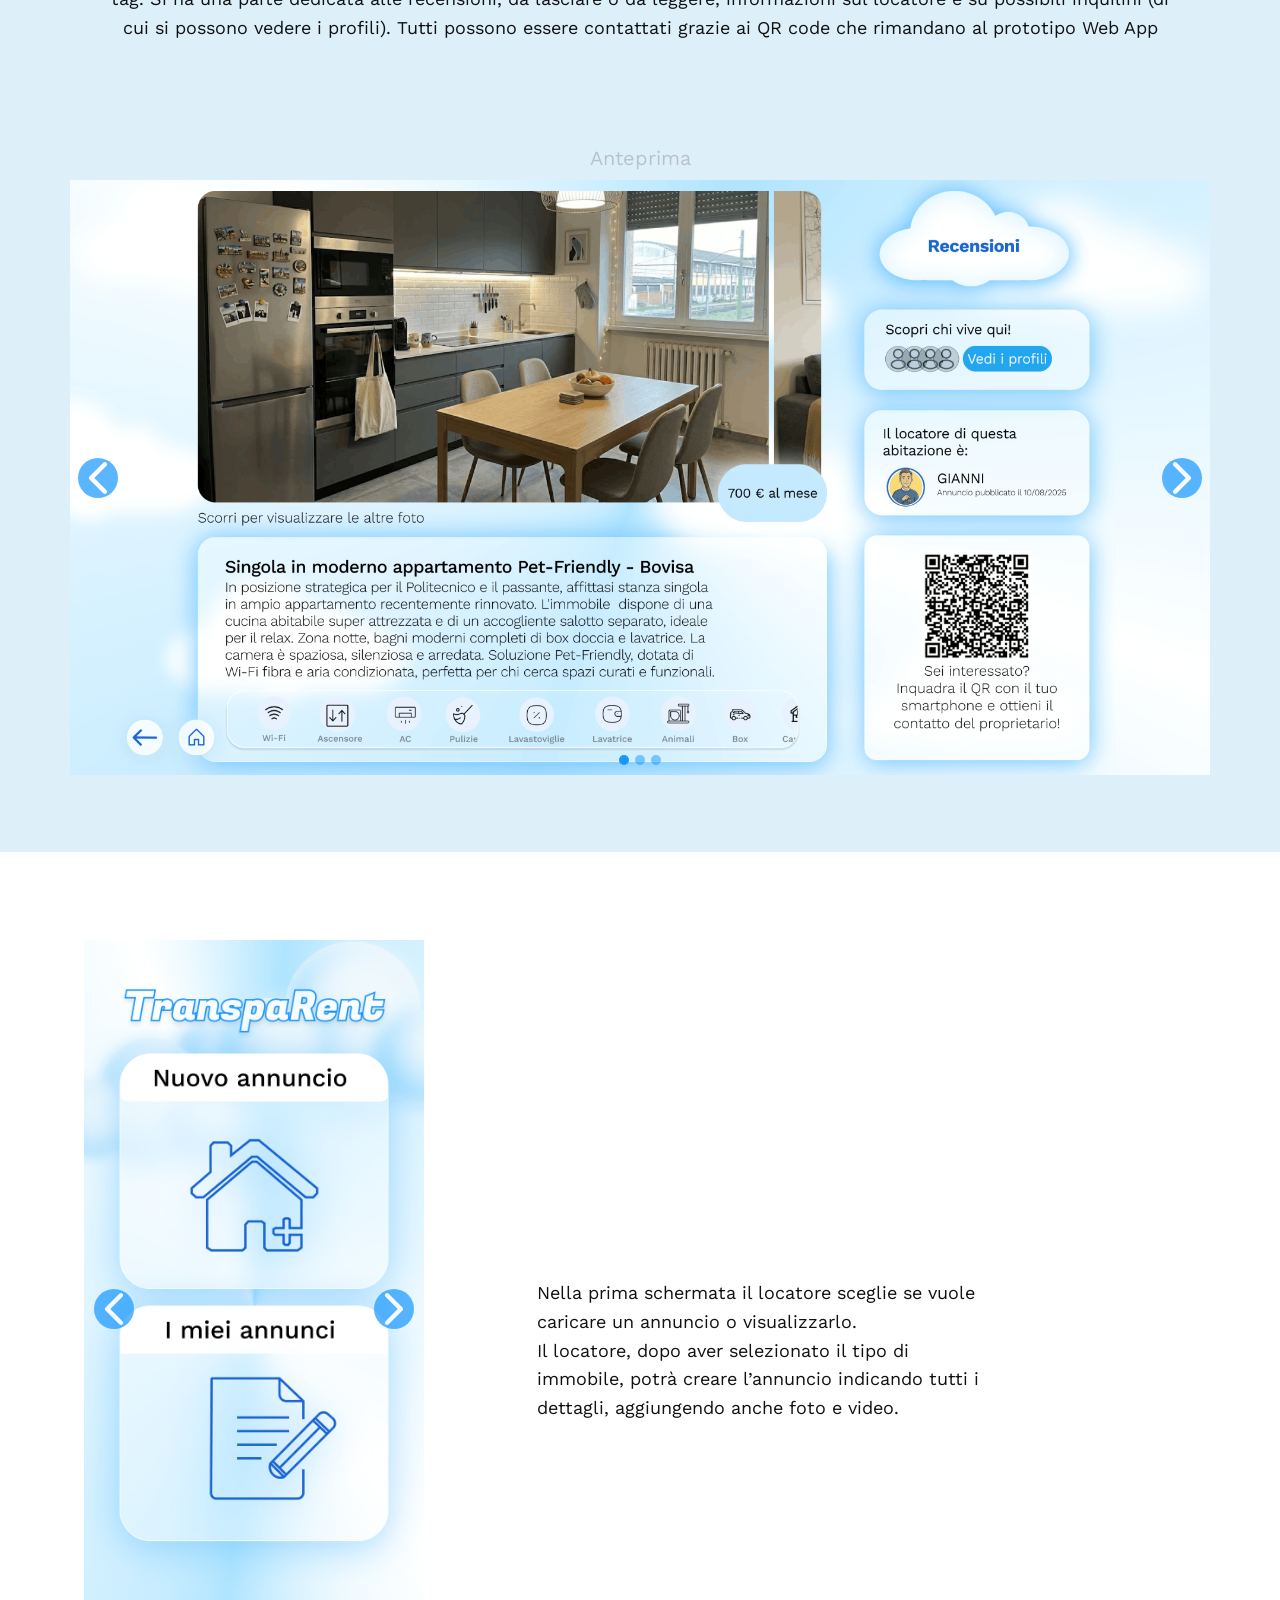
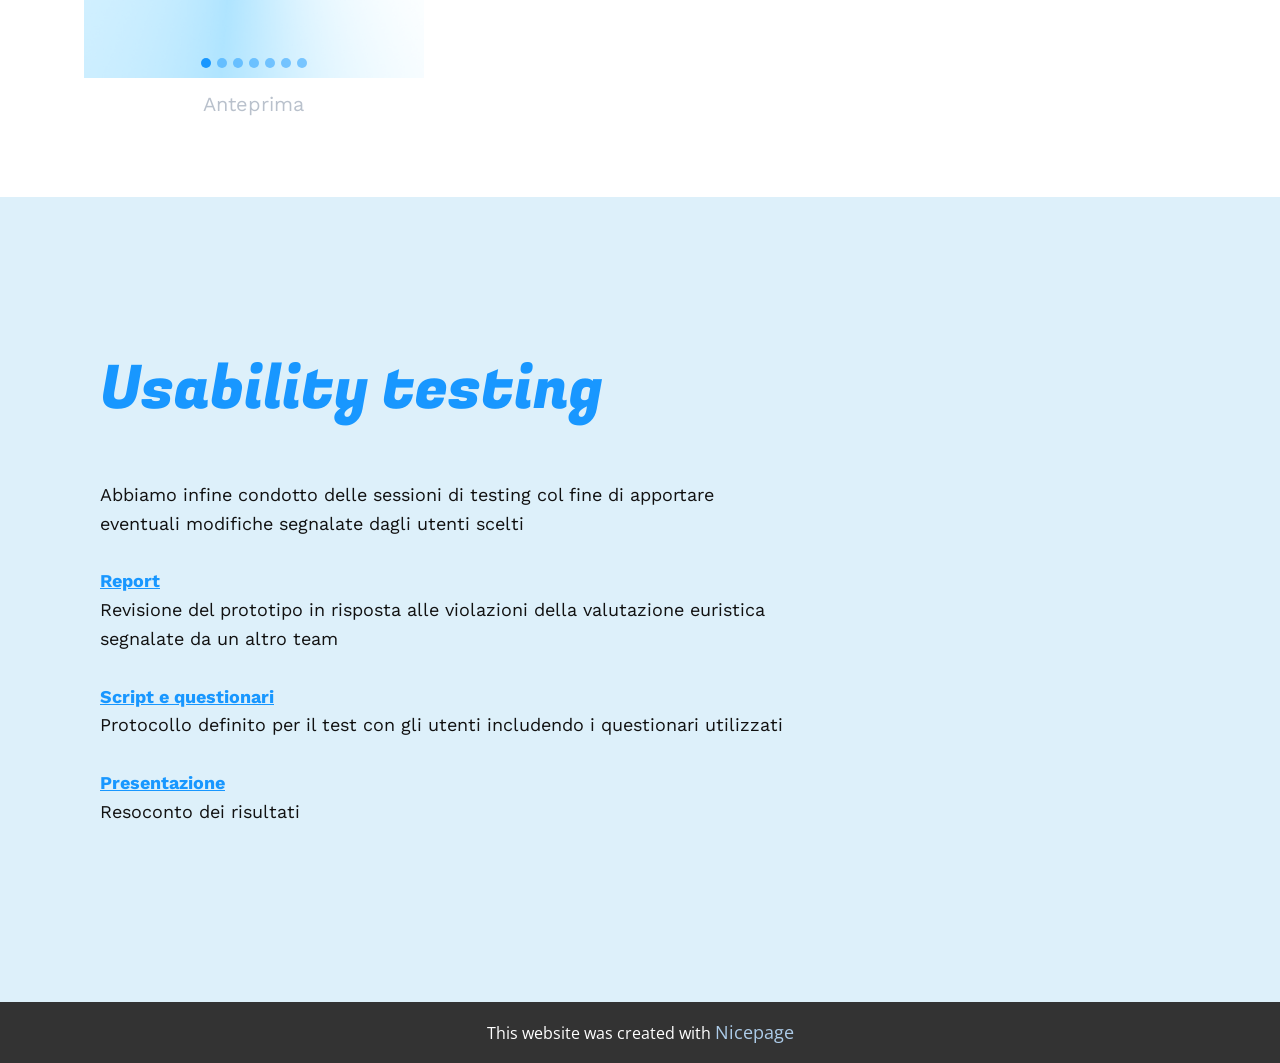
==== commit fed4bef5: "Add files via upload" ====
--- a/docs/index.html
+++ b/docs/index.html
@@ -30,7 +30,7 @@
     <meta property="og:type" content="website">
     <link rel="canonical" href="/">
   <meta data-intl-tel-input-cdn-path="intlTelInput/"></head>
-  <body data-home-page="https://website6596746-2.nicepage.io/TranspaRent.html?version=9822e8d6-cae4-febb-4166-bd929f39565b" data-home-page-title="TranspaRent" data-path-to-root="./" data-include-products="false" class="u-body u-clearfix u-stick-footer u-xl-mode" data-lang="it"><header class="u-clearfix u-header u-header" id="header"><div class="u-clearfix u-sheet u-valign-middle-lg u-valign-middle-md u-valign-middle-sm u-valign-middle-xs u-sheet-1">
+  <body data-home-page="https://website6596746-2.nicepage.io/TranspaRent.html?version=8fd9baa8-0561-4793-5632-64b16de76fea" data-home-page-title="TranspaRent" data-path-to-root="./" data-include-products="false" class="u-body u-clearfix u-stick-footer u-xl-mode" data-lang="it"><header class="u-clearfix u-header u-header" id="header"><div class="u-clearfix u-sheet u-valign-middle-lg u-valign-middle-md u-valign-middle-sm u-valign-middle-xs u-sheet-1">
         <nav class="u-menu u-menu-one-level u-offcanvas u-menu-1" role="navigation" aria-label="Menu navigation">
           <div class="menu-collapse u-custom-font" style="font-size: 1rem; letter-spacing: 0px; font-family: &quot;Work Sans&quot;;">
             <a class="u-button-style u-custom-left-right-menu-spacing u-custom-padding-bottom u-custom-top-bottom-menu-spacing u-hamburger-link u-nav-link u-text-active-palette-1-base u-text-hover-palette-2-base" href="#" tabindex="-1" aria-label="Open menu" aria-controls="2deb">
@@ -69,7 +69,7 @@
         <h1 class="u-align-center u-custom-font u-text u-text-custom-color-1 u-text-default u-text-1" data-animation-name="customAnimationIn" data-animation-duration="1500" data-animation-delay="0">TranspaRent </h1>
         <h3 class="u-align-center u-custom-font u-text u-text-default u-text-2">Più chiaro di così, è Tran<span style="font-style: italic;"></span>spaRent<br style="">
         </h3>
-        <a href="https://www.figma.com/design/wdgshOoXJNNR5etVcqwugZ/Prototipo-high?m=auto&amp;t=0trIudJqjeN1c137-6" class="u-border-hover-grey-60 u-border-none u-btn u-btn-round u-button-style u-custom-color-2 u-custom-font u-radius u-btn-1" title="LINK AL PROTOTIPO" target="_blank">LINK AL PROTOTIPO</a>
+        <a href="https://www.figma.com/proto/wdgshOoXJNNR5etVcqwugZ/Prototipo-high?node-id=15-206&amp;p=f&amp;t=d7duZAzD6y4zZXwr-0&amp;scaling=scale-down&amp;content-scaling=fixed&amp;page-id=0%3A1" class="u-border-hover-grey-60 u-border-none u-btn u-btn-round u-button-style u-custom-color-2 u-custom-font u-radius u-btn-1" title="LINK AL PROTOTIPO" target="_blank">LINK AL PROTOTIPO</a>
       </div>
     </section>
     <section class="u-clearfix u-color-var u-section-2" id="sec-a655">
@@ -97,12 +97,12 @@
             <div class="u-layout-col" style="">
               <div class="u-container-style u-layout-cell u-shape-rectangle u-size-60 u-layout-cell-1">
                 <div class="u-container-layout u-valign-bottom-lg u-container-layout-1">
-                  <div class="u-carousel u-carousel-left u-expanded-width u-gallery u-gallery-slider u-layout-carousel u-lightbox u-no-transition u-show-text-on-hover u-gallery-1" data-interval="5000" data-u-ride="carousel" id="carousel-6b88" data-pause="hover">
+                  <div class="u-carousel u-carousel-left u-expanded-width u-gallery u-gallery-slider u-layout-carousel u-lightbox u-no-transition u-show-text-on-hover u-gallery-1" data-interval="5000" data-u-ride="carousel" id="carousel-7ebe" data-pause="hover">
                     <ol class="u-absolute-hcenter u-carousel-indicators u-carousel-indicators-1">
-                      <li data-u-target="#carousel-6b88" data-u-slide-to="0" class="u-active u-custom-color-1 u-shape-circle" style="width: 10px; height: 10px; background-image: none;"></li>
-                      <li data-u-target="#carousel-6b88" data-u-slide-to="1" class="u-custom-color-1 u-shape-circle" style="width: 10px; height: 10px; background-image: none;"></li>
-                      <li data-u-target="#carousel-6b88" data-u-slide-to="2" class="u-custom-color-1 u-shape-circle" style="width: 10px; height: 10px; background-image: none;"></li>
-                      <li data-u-target="#carousel-6b88" data-u-slide-to="3" class="u-custom-color-1 u-shape-circle" style="width: 10px; height: 10px; background-image: none;"></li>
+                      <li data-u-target="#carousel-7ebe" data-u-slide-to="0" class="u-active u-custom-color-1 u-shape-circle" style="width: 10px; height: 10px; background-image: none;"></li>
+                      <li data-u-target="#carousel-7ebe" data-u-slide-to="1" class="u-custom-color-1 u-shape-circle" style="width: 10px; height: 10px; background-image: none;"></li>
+                      <li data-u-target="#carousel-7ebe" data-u-slide-to="2" class="u-custom-color-1 u-shape-circle" style="width: 10px; height: 10px; background-image: none;"></li>
+                      <li data-u-target="#carousel-7ebe" data-u-slide-to="3" class="u-custom-color-1 u-shape-circle" style="width: 10px; height: 10px; background-image: none;"></li>
                     </ol>
                     <div class="u-carousel-inner u-gallery-inner u-gallery-inner-1" role="listbox">
                       <div class="u-active u-carousel-item u-effect-slide-left u-gallery-item u-carousel-item-1">
@@ -140,7 +140,7 @@
                         <style data-mode="XS" data-visited="true"></style>
                       </div>
                     </div>
-                    <a class="u-absolute-vcenter u-carousel-control u-carousel-control-prev u-custom-color-1 u-icon-circle u-opacity u-opacity-70 u-spacing-10 u-text-white u-carousel-control-1" href="#carousel-6b88" role="button" data-u-slide="prev"><span aria-hidden="true">
+                    <a class="u-absolute-vcenter u-carousel-control u-carousel-control-prev u-custom-color-1 u-icon-circle u-opacity u-opacity-70 u-spacing-10 u-text-white u-carousel-control-1" href="#carousel-7ebe" role="button" data-u-slide="prev"><span aria-hidden="true">
                         <svg viewBox="0 0 451.847 451.847"><path d="M97.141,225.92c0-8.095,3.091-16.192,9.259-22.366L300.689,9.27c12.359-12.359,32.397-12.359,44.751,0
 c12.354,12.354,12.354,32.388,0,44.748L173.525,225.92l171.903,171.909c12.354,12.354,12.354,32.391,0,44.744
 c-12.354,12.365-32.386,12.365-44.745,0l-194.29-194.281C100.226,242.115,97.141,234.018,97.141,225.92z"></path></svg></span><span class="sr-only">
@@ -148,7 +148,7 @@
 c12.354,12.354,12.354,32.388,0,44.748L173.525,225.92l171.903,171.909c12.354,12.354,12.354,32.391,0,44.744
 c-12.354,12.365-32.386,12.365-44.745,0l-194.29-194.281C100.226,242.115,97.141,234.018,97.141,225.92z"></path></svg></span>
                     </a>
-                    <a class="u-absolute-vcenter u-carousel-control u-carousel-control-next u-custom-color-1 u-icon-circle u-opacity u-opacity-70 u-spacing-10 u-text-white u-carousel-control-2" href="#carousel-6b88" role="button" data-u-slide="next"><span aria-hidden="true">
+                    <a class="u-absolute-vcenter u-carousel-control u-carousel-control-next u-custom-color-1 u-icon-circle u-opacity u-opacity-70 u-spacing-10 u-text-white u-carousel-control-2" href="#carousel-7ebe" role="button" data-u-slide="next"><span aria-hidden="true">
                         <svg viewBox="0 0 451.846 451.847"><path d="M345.441,248.292L151.154,442.573c-12.359,12.365-32.397,12.365-44.75,0c-12.354-12.354-12.354-32.391,0-44.744
 L278.318,225.92L106.409,54.017c-12.354-12.359-12.354-32.394,0-44.748c12.354-12.359,32.391-12.359,44.75,0l194.287,194.284
 c6.177,6.18,9.262,14.271,9.262,22.366C354.708,234.018,351.617,242.115,345.441,248.292z"></path></svg></span><span class="sr-only">
@@ -177,14 +177,11 @@
                 <div class="u-container-layout u-valign-bottom-md u-valign-bottom-xl u-valign-top-xs u-container-layout-1">
                   <p class="u-align-center u-custom-font u-text u-text-1"> Nella sezione dedicata a questi è presente una panoramica dell’immobile, grazie alle foto e alla descrizione con diversi tag. Si ha una parte dedicata alle recensioni, da lasciare o da leggere, informazioni sul locatore e su possibili inquilini (di cui si possono vedere i profili). Tutti possono essere contattati grazie ai QR code che rimandano al prototipo Web App</p>
                   <h2 class="u-custom-font u-subtitle u-text u-text-default-xl u-text-palette-5-base u-text-2">Anteprima </h2>
-                  <div class="u-carousel u-expanded-width u-gallery u-gallery-slider u-layout-carousel u-lightbox u-no-transition u-show-text-on-hover u-gallery-1" data-interval="5000" data-u-ride="carousel" id="carousel-c844">
+                  <div class="u-carousel u-expanded-width u-gallery u-gallery-slider u-layout-carousel u-lightbox u-no-transition u-show-text-on-hover u-gallery-1" data-interval="5000" data-u-ride="carousel" id="carousel-ad40">
                     <ol class="u-absolute-hcenter u-carousel-indicators u-carousel-indicators-1">
-                      <li data-u-target="#carousel-c844" data-u-slide-to="0" class="u-active u-custom-color-1 u-shape-circle" style="width: 10px; height: 10px;"></li>
-                      <li data-u-target="#carousel-c844" data-u-slide-to="1" class="u-custom-color-1 u-shape-circle" style="width: 10px; height: 10px;"></li>
-                      <li data-u-target="#carousel-c844" data-u-slide-to="2" class="u-custom-color-1 u-shape-circle" style="width: 10px; height: 10px;"></li>
-                      <li data-u-target="#carousel-c844" data-u-slide-to="3" class="u-custom-color-1 u-shape-circle" style="width: 10px; height: 10px;"></li>
-                      <li data-u-target="#carousel-c844" data-u-slide-to="4" class="u-custom-color-1 u-shape-circle" style="width: 10px; height: 10px;"></li>
-                      <li data-u-target="#carousel-c844" data-u-slide-to="5" class="u-custom-color-1 u-shape-circle" style="width: 10px; height: 10px;"></li>
+                      <li data-u-target="#carousel-ad40" data-u-slide-to="0" class="u-active u-custom-color-1 u-shape-circle" style="width: 10px; height: 10px;"></li>
+                      <li data-u-target="#carousel-ad40" data-u-slide-to="1" class="u-custom-color-1 u-shape-circle" style="width: 10px; height: 10px;"></li>
+                      <li data-u-target="#carousel-ad40" data-u-slide-to="2" class="u-custom-color-1 u-shape-circle" style="width: 10px; height: 10px;"></li>
                     </ol>
                     <div class="u-carousel-inner u-gallery-inner u-gallery-inner-1" role="listbox">
                       <div class="u-active u-carousel-item u-effect-fade u-gallery-item u-carousel-item-1">
@@ -193,58 +190,25 @@
                         </div>
                         <div class="u-align-center u-over-slide u-shading u-valign-bottom u-over-slide-1"></div>
                       </div>
-                      <div class="u-carousel-item u-effect-fade u-gallery-item u-carousel-item-2" data-image-width="786" data-image-height="1704">
-                        <div class="u-back-slide">
-                          <img class="u-back-image u-expanded" src="images/0f5061bf-565c-439c-a4ae-7267f10a944f.png">
+                      <div class="u-carousel-item u-effect-fade u-gallery-item u-carousel-item-2" data-image-width="1920" data-image-height="1080">
+                        <div class="u-back-slide" data-image-width="5120" data-image-height="2880">
+                          <img class="u-back-image u-expanded" src="images/aadc697b-9b2e-47d0-b85e-6f1046089417.png">
                         </div>
                         <div class="u-align-center u-over-slide u-shading u-valign-bottom u-over-slide-2"></div>
-                        <style data-mode="XL" data-visited="true"></style>
-                        <style data-mode="LG"></style>
-                        <style data-mode="MD"></style>
-                        <style data-mode="SM"></style>
-                        <style data-mode="XS"></style>
-                      </div>
-                      <div class="u-carousel-item u-effect-fade u-gallery-item u-carousel-item-3" data-image-width="786" data-image-height="1704">
-                        <div class="u-back-slide">
-                          <img class="u-back-image u-expanded" src="images/8ed63581-a8e6-429f-82a7-c533ecfa514e.png">
-                        </div>
-                        <div class="u-align-center u-over-slide u-shading u-valign-bottom u-over-slide-3"></div>
-                        <style data-mode="XL" data-visited="true"></style>
-                        <style data-mode="LG"></style>
-                        <style data-mode="MD"></style>
-                        <style data-mode="SM"></style>
-                        <style data-mode="XS"></style>
-                      </div>
-                      <div class="u-carousel-item u-effect-fade u-gallery-item u-carousel-item-4" data-image-width="1920" data-image-height="1080">
-                        <div class="u-back-slide" data-image-width="5120" data-image-height="2880">
-                          <img class="u-back-image u-expanded" src="images/aadc697b-9b2e-47d0-b85e-6f1046089417.png">
-                        </div>
-                        <div class="u-align-center u-over-slide u-shading u-valign-bottom u-over-slide-4"></div>
                         <style data-mode="XL" data-visited="true"></style>
                         <style data-mode="LG" data-visited="true"></style>
                         <style data-mode="MD" data-visited="true"></style>
                         <style data-mode="SM" data-visited="true"></style>
                         <style data-mode="XS" data-visited="true"></style>
                       </div>
-                      <div class="u-carousel-item u-effect-fade u-gallery-item u-carousel-item-5">
+                      <div class="u-carousel-item u-effect-fade u-gallery-item u-carousel-item-3">
                         <div class="u-back-slide" data-image-width="5120" data-image-height="2880">
                           <img class="u-back-image u-expanded" src="images/5a013624-7774-4ab6-806c-aaf9547b67fb.png">
                         </div>
-                        <div class="u-align-center u-over-slide u-shading u-valign-bottom u-over-slide-5"></div>
-                      </div>
-                      <div class="u-carousel-item u-effect-fade u-gallery-item u-carousel-item-6" data-image-width="786" data-image-height="1706">
-                        <div class="u-back-slide">
-                          <img class="u-back-image u-expanded" src="images/3937a5a7-4747-4e3d-bea3-52fde821496b.png">
-                        </div>
-                        <div class="u-align-center u-over-slide u-shading u-valign-bottom u-over-slide-6"></div>
-                        <style data-mode="XL" data-visited="true"></style>
-                        <style data-mode="LG"></style>
-                        <style data-mode="MD"></style>
-                        <style data-mode="SM"></style>
-                        <style data-mode="XS"></style>
+                        <div class="u-align-center u-over-slide u-shading u-valign-bottom u-over-slide-3"></div>
                       </div>
                     </div>
-                    <a class="u-absolute-vcenter u-carousel-control u-carousel-control-prev u-custom-color-1 u-icon-circle u-opacity u-opacity-70 u-spacing-10 u-text-white u-carousel-control-1" href="#carousel-c844" role="button" data-u-slide="prev"><span aria-hidden="true">
+                    <a class="u-absolute-vcenter u-carousel-control u-carousel-control-prev u-custom-color-1 u-icon-circle u-opacity u-opacity-70 u-spacing-10 u-text-white u-carousel-control-1" href="#carousel-ad40" role="button" data-u-slide="prev"><span aria-hidden="true">
                         <svg viewBox="0 0 451.847 451.847"><path d="M97.141,225.92c0-8.095,3.091-16.192,9.259-22.366L300.689,9.27c12.359-12.359,32.397-12.359,44.751,0
 c12.354,12.354,12.354,32.388,0,44.748L173.525,225.92l171.903,171.909c12.354,12.354,12.354,32.391,0,44.744
 c-12.354,12.365-32.386,12.365-44.745,0l-194.29-194.281C100.226,242.115,97.141,234.018,97.141,225.92z"></path></svg></span><span class="sr-only">
@@ -252,7 +216,7 @@
 c12.354,12.354,12.354,32.388,0,44.748L173.525,225.92l171.903,171.909c12.354,12.354,12.354,32.391,0,44.744
 c-12.354,12.365-32.386,12.365-44.745,0l-194.29-194.281C100.226,242.115,97.141,234.018,97.141,225.92z"></path></svg></span>
                     </a>
-                    <a class="u-absolute-vcenter u-carousel-control u-carousel-control-next u-custom-color-1 u-icon-circle u-opacity u-opacity-70 u-spacing-10 u-text-white u-carousel-control-2" href="#carousel-c844" role="button" data-u-slide="next"><span aria-hidden="true">
+                    <a class="u-absolute-vcenter u-carousel-control u-carousel-control-next u-custom-color-1 u-icon-circle u-opacity u-opacity-70 u-spacing-10 u-text-white u-carousel-control-2" href="#carousel-ad40" role="button" data-u-slide="next"><span aria-hidden="true">
                         <svg viewBox="0 0 451.846 451.847"><path d="M345.441,248.292L151.154,442.573c-12.359,12.365-32.397,12.365-44.75,0c-12.354-12.354-12.354-32.391,0-44.744
 L278.318,225.92L106.409,54.017c-12.354-12.359-12.354-32.394,0-44.748c12.354-12.359,32.391-12.359,44.75,0l194.287,194.284
 c6.177,6.18,9.262,14.271,9.262,22.366C354.708,234.018,351.617,242.115,345.441,248.292z"></path></svg></span><span class="sr-only">
@@ -288,12 +252,15 @@
             </div>
           </div>
         </div>
-        <div class="custom-expanded u-carousel u-gallery u-gallery-slider u-layout-carousel u-lightbox u-no-transition u-show-text-on-hover u-gallery-1" data-interval="5000" data-u-ride="carousel" id="carousel-d6d2">
+        <div class="custom-expanded u-carousel u-gallery u-gallery-slider u-layout-carousel u-lightbox u-no-transition u-show-text-on-hover u-gallery-1" data-interval="5000" data-u-ride="carousel" id="carousel-1925">
           <ol class="u-absolute-hcenter u-carousel-indicators u-carousel-indicators-1">
-            <li data-u-target="#carousel-d6d2" data-u-slide-to="0" class="u-active u-custom-color-1 u-shape-circle" style="width: 10px; height: 10px;"></li>
-            <li data-u-target="#carousel-d6d2" data-u-slide-to="1" class="u-custom-color-1 u-shape-circle" style="width: 10px; height: 10px;"></li>
-            <li data-u-target="#carousel-d6d2" data-u-slide-to="2" class="u-custom-color-1 u-shape-circle" style="width: 10px; height: 10px;"></li>
-            <li data-u-target="#carousel-d6d2" data-u-slide-to="3" class="u-custom-color-1 u-shape-circle" style="width: 10px; height: 10px;"></li>
+            <li data-u-target="#carousel-1925" data-u-slide-to="0" class="u-active u-custom-color-1 u-shape-circle" style="width: 10px; height: 10px;"></li>
+            <li data-u-target="#carousel-1925" data-u-slide-to="1" class="u-custom-color-1 u-shape-circle" style="width: 10px; height: 10px;"></li>
+            <li data-u-target="#carousel-1925" data-u-slide-to="2" class="u-custom-color-1 u-shape-circle" style="width: 10px; height: 10px;"></li>
+            <li data-u-target="#carousel-1925" data-u-slide-to="3" class="u-custom-color-1 u-shape-circle" style="width: 10px; height: 10px;"></li>
+            <li data-u-target="#carousel-1925" data-u-slide-to="4" class="u-custom-color-1 u-shape-circle" style="width: 10px; height: 10px;"></li>
+            <li data-u-target="#carousel-1925" data-u-slide-to="5" class="u-custom-color-1 u-shape-circle" style="width: 10px; height: 10px;"></li>
+            <li data-u-target="#carousel-1925" data-u-slide-to="6" class="u-custom-color-1 u-shape-circle" style="width: 10px; height: 10px;"></li>
           </ol>
           <div class="u-carousel-inner u-gallery-inner u-gallery-inner-1" role="listbox">
             <div class="u-active u-carousel-item u-effect-fade u-gallery-item u-carousel-item-1">
@@ -335,8 +302,41 @@
               <style data-mode="SM" data-visited="true"></style>
               <style data-mode="XS" data-visited="true"></style>
             </div>
-          </div>
-          <a class="u-absolute-vcenter u-carousel-control u-carousel-control-prev u-custom-color-1 u-icon-circle u-opacity u-opacity-70 u-spacing-10 u-text-white u-carousel-control-1" href="#carousel-d6d2" role="button" data-u-slide="prev"><span aria-hidden="true">
+            <div class="u-carousel-item u-effect-fade u-gallery-item u-carousel-item-5" data-image-width="786" data-image-height="1704">
+              <div class="u-back-slide">
+                <img class="u-back-image u-expanded" src="images/0f5061bf-565c-439c-a4ae-7267f10a944f.png">
+              </div>
+              <div class="u-align-center u-over-slide u-shading u-valign-bottom u-over-slide-5"></div>
+              <style data-mode="XL"></style>
+              <style data-mode="LG"></style>
+              <style data-mode="MD"></style>
+              <style data-mode="SM"></style>
+              <style data-mode="XS"></style>
+            </div>
+            <div class="u-carousel-item u-effect-fade u-gallery-item u-carousel-item-6" data-image-width="786" data-image-height="1704">
+              <div class="u-back-slide">
+                <img class="u-back-image u-expanded" src="images/8ed63581-a8e6-429f-82a7-c533ecfa514e.png">
+              </div>
+              <div class="u-align-center u-over-slide u-shading u-valign-bottom u-over-slide-6"></div>
+              <style data-mode="XL"></style>
+              <style data-mode="LG"></style>
+              <style data-mode="MD"></style>
+              <style data-mode="SM"></style>
+              <style data-mode="XS"></style>
+            </div>
+            <div class="u-carousel-item u-effect-fade u-gallery-item u-carousel-item-7" data-image-width="786" data-image-height="1706">
+              <div class="u-back-slide">
+                <img class="u-back-image u-expanded" src="images/3937a5a7-4747-4e3d-bea3-52fde821496b.png">
+              </div>
+              <div class="u-align-center u-over-slide u-shading u-valign-bottom u-over-slide-7"></div>
+              <style data-mode="XL"></style>
+              <style data-mode="LG"></style>
+              <style data-mode="MD"></style>
+              <style data-mode="SM"></style>
+              <style data-mode="XS"></style>
+            </div>
+          </div>
+          <a class="u-absolute-vcenter u-carousel-control u-carousel-control-prev u-custom-color-1 u-icon-circle u-opacity u-opacity-70 u-spacing-10 u-text-white u-carousel-control-1" href="#carousel-1925" role="button" data-u-slide="prev"><span aria-hidden="true">
               <svg viewBox="0 0 451.847 451.847"><path d="M97.141,225.92c0-8.095,3.091-16.192,9.259-22.366L300.689,9.27c12.359-12.359,32.397-12.359,44.751,0
 c12.354,12.354,12.354,32.388,0,44.748L173.525,225.92l171.903,171.909c12.354,12.354,12.354,32.391,0,44.744
 c-12.354,12.365-32.386,12.365-44.745,0l-194.29-194.281C100.226,242.115,97.141,234.018,97.141,225.92z"></path></svg></span><span class="sr-only">
@@ -344,7 +344,7 @@
 c12.354,12.354,12.354,32.388,0,44.748L173.525,225.92l171.903,171.909c12.354,12.354,12.354,32.391,0,44.744
 c-12.354,12.365-32.386,12.365-44.745,0l-194.29-194.281C100.226,242.115,97.141,234.018,97.141,225.92z"></path></svg></span>
           </a>
-          <a class="u-absolute-vcenter u-carousel-control u-carousel-control-next u-custom-color-1 u-icon-circle u-opacity u-opacity-70 u-spacing-10 u-text-white u-carousel-control-2" href="#carousel-d6d2" role="button" data-u-slide="next"><span aria-hidden="true">
+          <a class="u-absolute-vcenter u-carousel-control u-carousel-control-next u-custom-color-1 u-icon-circle u-opacity u-opacity-70 u-spacing-10 u-text-white u-carousel-control-2" href="#carousel-1925" role="button" data-u-slide="next"><span aria-hidden="true">
               <svg viewBox="0 0 451.846 451.847"><path d="M345.441,248.292L151.154,442.573c-12.359,12.365-32.397,12.365-44.75,0c-12.354-12.354-12.354-32.391,0-44.744
 L278.318,225.92L106.409,54.017c-12.354-12.359-12.354-32.394,0-44.748c12.354-12.359,32.391-12.359,44.75,0l194.287,194.284
 c6.177,6.18,9.262,14.271,9.262,22.366C354.708,234.018,351.617,242.115,345.441,248.292z"></path></svg></span><span class="sr-only">
--- a/docs/index.css
+++ b/docs/index.css
@@ -513,36 +513,6 @@
   padding: 20px;
 }
 
-.u-section-4 .u-carousel-item-4 {
-  margin-right: 0;
-  margin-top: 0;
-}
-
-.u-section-4 .u-over-slide-4 {
-  background-image: linear-gradient(0deg, rgba(0,0,0,0.2), rgba(0,0,0,0.2));
-  padding: 20px;
-}
-
-.u-section-4 .u-carousel-item-5 {
-  margin-right: 0;
-  margin-top: 0;
-}
-
-.u-section-4 .u-over-slide-5 {
-  background-image: linear-gradient(0deg, rgba(0,0,0,0.2), rgba(0,0,0,0.2));
-  padding: 20px;
-}
-
-.u-section-4 .u-carousel-item-6 {
-  margin-right: 0;
-  margin-top: 0;
-}
-
-.u-section-4 .u-over-slide-6 {
-  background-image: linear-gradient(0deg, rgba(0,0,0,0.2), rgba(0,0,0,0.2));
-  padding: 20px;
-}
-
 .u-section-4 .u-carousel-control-1 {
   position: absolute;
   left: 8px;
@@ -610,21 +580,6 @@
     margin-right: initial;
     margin-top: initial;
   }
-
-  .u-section-4 .u-carousel-item-4 {
-    margin-right: initial;
-    margin-top: initial;
-  }
-
-  .u-section-4 .u-carousel-item-5 {
-    margin-right: initial;
-    margin-top: initial;
-  }
-
-  .u-section-4 .u-carousel-item-6 {
-    margin-right: initial;
-    margin-top: initial;
-  }
 }
 
 @media (max-width: 991px) {
@@ -817,6 +772,37 @@
 }
 
 .u-section-5 .u-over-slide-4 {
+  background-image: linear-gradient(0deg, rgba(0,0,0,0.2), rgba(0,0,0,0.2));
+  padding: 20px;
+}
+
+.u-section-5 .u-carousel-item-5 {
+  margin-right: 0;
+  margin-top: 0;
+  margin-bottom: 0;
+}
+
+.u-section-5 .u-over-slide-5 {
+  background-image: linear-gradient(0deg, rgba(0,0,0,0.2), rgba(0,0,0,0.2));
+  padding: 20px;
+}
+
+.u-section-5 .u-carousel-item-6 {
+  margin-right: 0;
+  margin-top: 0;
+  margin-bottom: 0;
+}
+
+.u-section-5 .u-over-slide-6 {
+  background-image: linear-gradient(0deg, rgba(0,0,0,0.2), rgba(0,0,0,0.2));
+  padding: 20px;
+}
+
+.u-section-5 .u-carousel-item-7 {
+  margin-right: 0;
+}
+
+.u-section-5 .u-over-slide-7 {
   background-image: linear-gradient(0deg, rgba(0,0,0,0.2), rgba(0,0,0,0.2));
   padding: 20px;
 }
@@ -900,6 +886,22 @@
     margin-top: initial;
   }
 
+  .u-section-5 .u-carousel-item-5 {
+    margin-right: initial;
+    margin-top: initial;
+    margin-bottom: initial;
+  }
+
+  .u-section-5 .u-carousel-item-6 {
+    margin-right: initial;
+    margin-top: initial;
+    margin-bottom: initial;
+  }
+
+  .u-section-5 .u-carousel-item-7 {
+    margin-right: initial;
+  }
+
   .u-section-5 .u-carousel-control-1 {
     left: 8px;
   }
@@ -1032,23 +1034,24 @@
   }
 
   .u-section-5 .u-layout-cell-2 {
-    min-height: 421px;
+    min-height: 643px;
   }
 
   .u-section-5 .u-text-2 {
     font-size: 1.875rem;
-    margin-top: 480px;
+    margin-top: 701px;
     margin-right: 181px;
     margin-left: 25px;
   }
 
   .u-section-5 .u-text-3 {
-    margin: 8px 25px -356px;
+    margin: 22px 25px -514px;
   }
 
   .u-section-5 .u-gallery-1 {
-    margin-top: -848px;
+    margin-top: -1001px;
     margin-left: auto;
+    margin-bottom: 60px;
   }
 
   .u-section-5 .u-carousel-control-1 {
@@ -1197,7 +1200,7 @@
 
 @media (max-width: 575px) {
   .u-section-6 .u-sheet-1 {
-    min-height: 568px;
+    min-height: 733px;
   }
 
   .u-section-6 .u-layout-wrap-1 {
